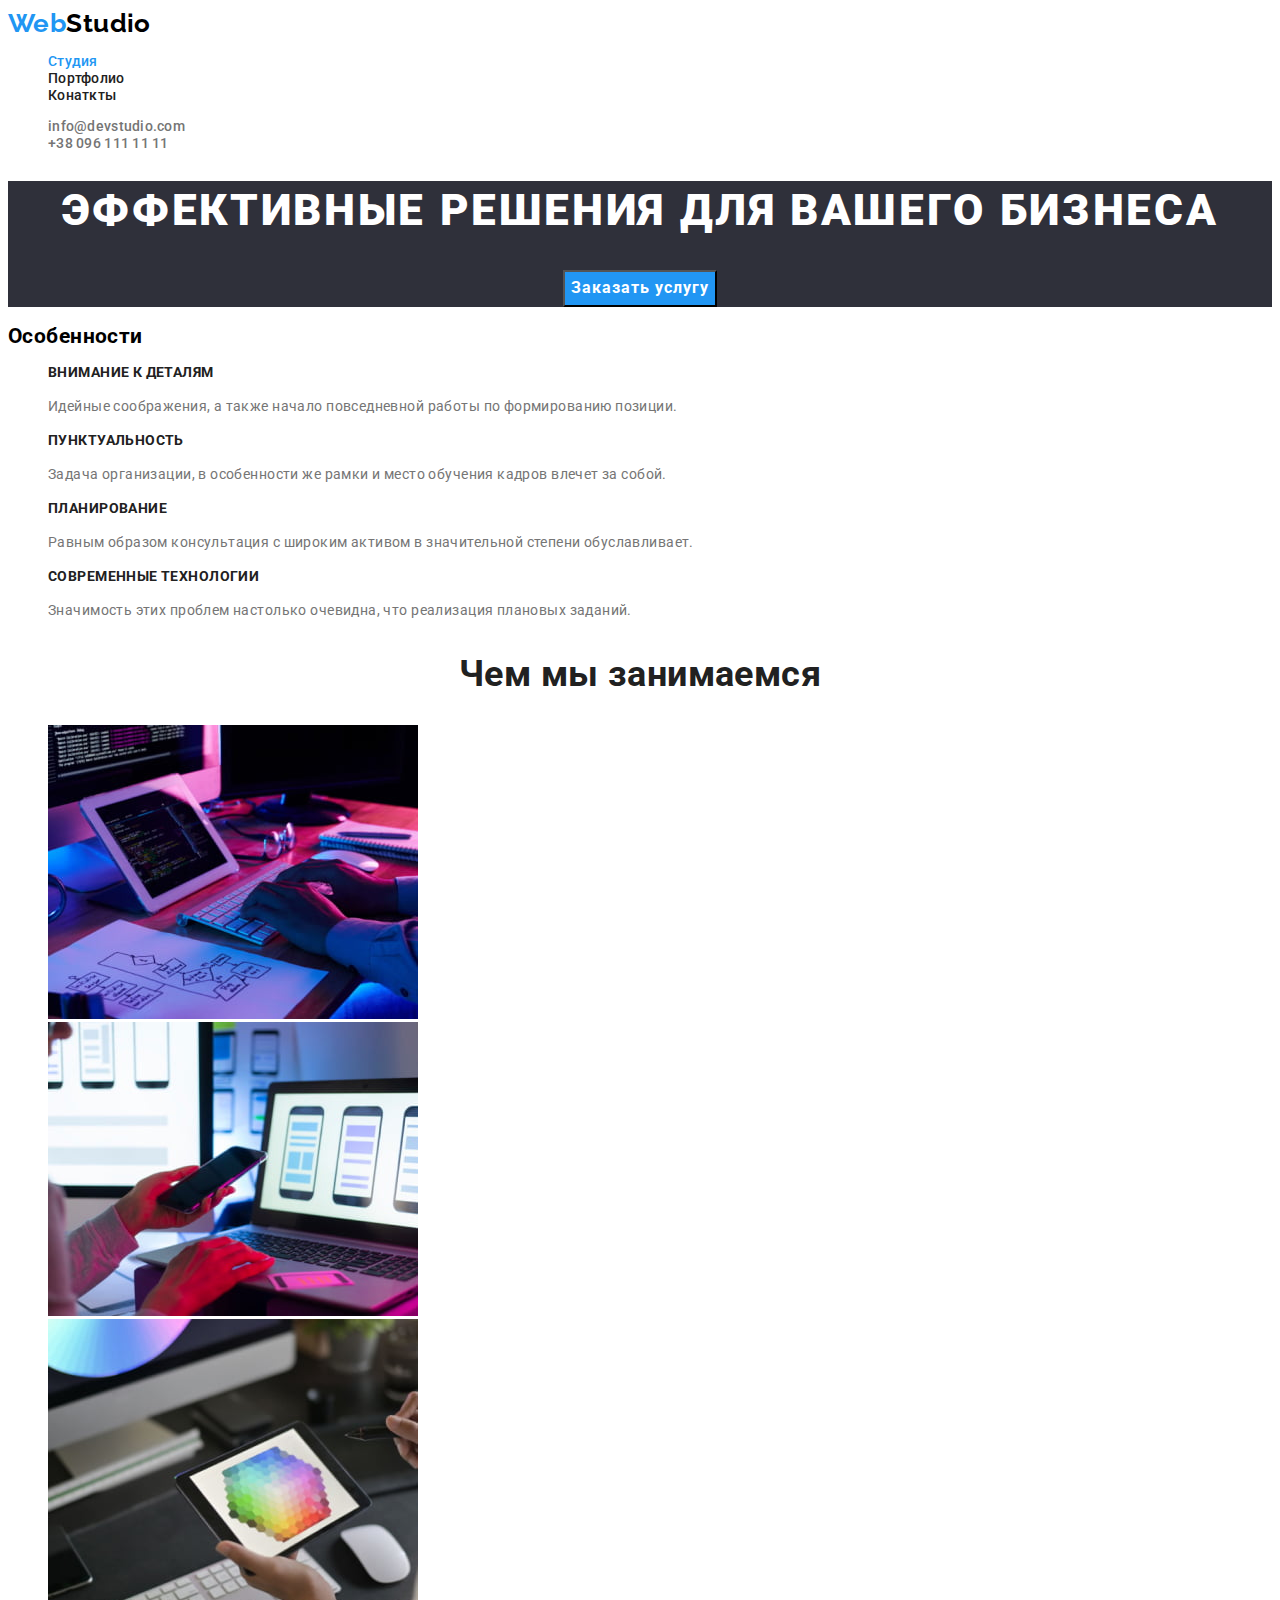
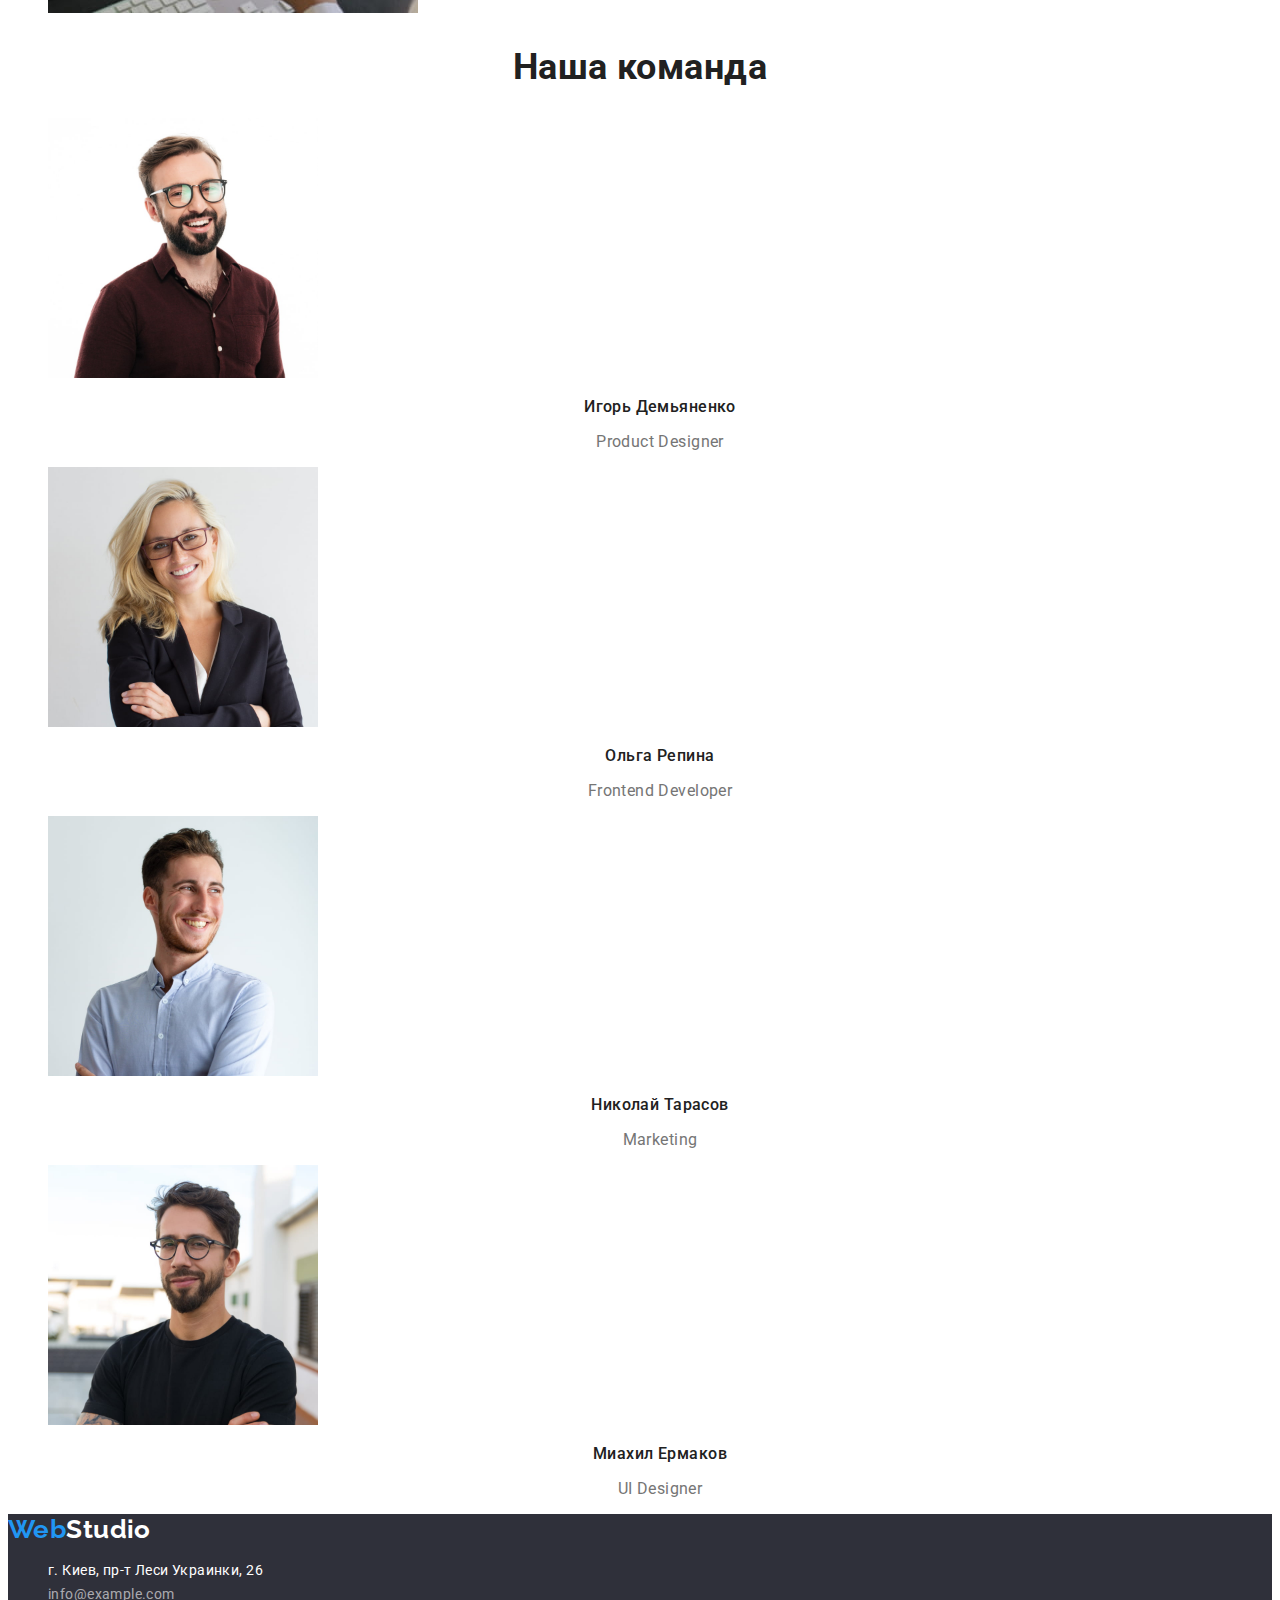
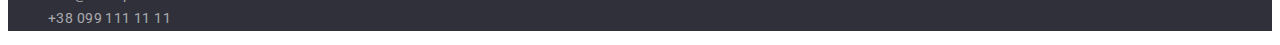
==== index.html @ 6a250820 "Initial commit" ====
<!DOCTYPE html>
<html lang="ru">
  <head>
    <meta charset="UTF-8" />
    <meta http-equiv="X-UA-Compatible" content="IE=edge" />
    <meta name="viewport" content="width=device-width, initial-scale=1.0" />
    <title>WebStudio</title>
    <link rel="preconnect" href="https://fonts.googleapis.com" />
    <link rel="preconnect" href="https://fonts.gstatic.com" crossorigin />
    <link
      href="https://fonts.googleapis.com/css2?family=Raleway:wght@700&family=Roboto:wght@400;500;700;900&display=swap"
      rel="stylesheet"
    />
    <link rel="stylesheet" href="./css/styles.css" />
  </head>
  <body>
    <!-- header section -->
    <header class="header">
      <nav class="header-nav">
        <a href="" lang="en" class="link-logo">Web<span class="logo-color">Studio</span></a>
        <ul class="list">
          <li class="item">
            <a href="" class="nav-link active"> Студия</a>
          </li>
          <li class="item">
            <a href="./portfolio.html" class="nav-link"> Портфолио</a>
          </li>
          <li class="item">
            <a href="" class="nav-link"> Конаткты</a>
          </li>
        </ul>
      </nav>
      <ul class="list">
        <li class="item">
          <a href="mailto:info@devstudio.com" class="link-mail">info@devstudio.com </a>
        </li>
        <li class="item">
          <a href="tel:+380961111111" class="link-tel">+38 096 111 11 11</a>
        </li>
      </ul>
    </header>
    <!-- main section -->
    <main class="main">
      <section class="main-section">
        <h1 class="main-title">Эффективные решения для вашего бизнеса</h1>
        <button type="button" class="btn-large">Заказать услугу</button>
      </section>
      <section>
        <!-- заголовок "особенности" необходимо будет скрыть-->
        <h2>Особенности</h2>
        <ul class="list">
          <li class="item">
            <h3 class="title">Внимание к деталям</h3>
            <p class="text">
              Идейные соображения, а также начало повседневной работы по формированию позиции.
            </p>
          </li>
          <li class="item">
            <h3 class="title">Пунктуальность</h3>
            <p class="text">
              Задача организации, в особенности же рамки и место обучения кадров влечет за собой.
            </p>
          </li>
          <li class="item">
            <h3 class="title">Планирование</h3>
            <p class="text">
              Равным образом консультация с широким активом в значительной степени обуславливает.
            </p>
          </li>
          <li class="item">
            <h3 class="title">Современные технологии</h3>
            <p class="text">
              Значимость этих проблем настолько очевидна, что реализация плановых заданий.
            </p>
          </li>
        </ul>
      </section>
      <section class="secondary-section">
        <h2 class="secondary-title">Чем мы занимаемся</h2>
        <ul class="list">
          <li class="item">
            <img
              class="aboutus"
              src="./images/img1.jpg"
              alt="пеример работы 1"
              width="370"
              height="294"
            />
          </li>
          <li class="item">
            <img
              class="aboutus"
              src="./images/img2.jpg"
              alt="пеример работы 2"
              width="370"
              height="294"
            />
          </li>
          <li class="item">
            <img
              class="aboutus"
              src="./images/img3.jpg"
              alt="пеример работы 3"
              width="370"
              height="294"
            />
          </li>
        </ul>
      </section>
      <!-- out team section -->
      <section class="team-section">
        <h2 class="team-title">Наша команда</h2>
        <ul class="list">
          <li class="item">
            <img
              class="team-img"
              src="./images/igor.jpg"
              alt="фото игоря демьяненко"
              width="270"
              height="260"
            />
            <h3 class="about-team-title">Игорь Демьяненко</h3>
            <p lang="en" class="profession">Product Designer</p>
          </li>
          <li class="item">
            <img
              class="team-img"
              src="./images/olga.jpg"
              alt="фото ольги репиной"
              width="270"
              height="260"
            />
            <h3 class="about-team-title">Ольга Репина</h3>
            <p lang="en" class="profession">Frontend Developer</p>
          </li>
          <li class="item">
            <img
              class="team-img"
              src="./images/nikolai.jpg"
              alt="фото николая тарасова"
              width="270"
              height="260"
            />
            <h3 class="about-team-title">Николай Тарасов</h3>
            <p lang="en" class="profession">Marketing</p>
          </li>
          <li class="item">
            <img
              class="team-img"
              src="./images/mihail.jpg"
              alt="фото михаила ермакова"
              width="270"
              height="260"
            />
            <h3 class="about-team-title">Миахил Ермаков</h3>
            <p lang="en" class="profession">UI Designer</p>
          </li>
        </ul>
      </section>
    </main>
    <!-- footer section -->
    <footer class="footer">
      <a href="" lang="en" class="link-logo">Web<span class="footer-logo-color">Studio</span></a>
      <address class="address">
        <ul class="list">
          <li class="item">
            <a
              href="https://goo.gl/maps/DUq1zRmR1AkiBLRbA"
              target="_blank"
              rel="noopener noreferrer"
              class="footer-address"
            >
              г. Киев, пр-т Леси Украинки, 26
            </a>
          </li>
          <li class="item">
            <a href="mailto:info@example.com" class="footer-mail">info@example.com </a>
          </li>
          <li class="item">
            <a href="tel:+380991111111" class="footer-tel">+38 099 111 11 11</a>
          </li>
        </ul>
      </address>
    </footer>
  </body>
</html>
---- css/styles.css ----
:root {
--main-font: 'Roboto', sans-serif;
--main-text-color:  #212121;
--secondary-text-color: #757575;
--acent-color: #2196F3;
--hero-and-footer-background-color: #2F303A;
}
body {
    font-family: var(--main-font);
    letter-spacing: 0.03em;
    font-size: 14px;
}
.list {
    list-style: none;
    text-decoration: none;
}
.link-logo {
    font-family: 'Raleway', sans-serif;
    font-weight: 700;
    font-size: 26px;
    line-height: 1.19;
    text-decoration: none;
    color: var(--acent-color);
}
.logo-color {
    font-family: 'Raleway', sans-serif;
    font-weight: 700;
    font-size: 26px;
    line-height: 1.19;
    color: #000000;
}
.nav-link, 
.link-mail,
.link-tel {
    color: var(--main-text-color);
    font-weight: 500;
    line-height: 1.14;
    letter-spacing: 0.02em;
    text-decoration: none;
}
.nav-link.active {
    color: var(--acent-color);
}
.link-tel,.link-mail {
    color: var(--secondary-text-color);
}
.nav-link:hover,
.nav-link:focus,
.link-mail:hover,
.link-mail:focus,
.link-tel:hover,
.link-tel:focus {
    color: var(--acent-color);
}
.nav-link:active {
    color: red;
}
.main-section {
background-color: var(--hero-and-footer-background-color); 
text-align: center;
}
.main-title {
    font-weight: 900;
    font-size: 44px;
    line-height: 1.36;
    letter-spacing: 0.06em;
    color: #ffffff;
    text-transform: uppercase;
}
.btn-large {
    font-family: inherit;
    font-weight: 700;
    font-size: 16px;
    line-height: 1.88;
    letter-spacing: 0.06em;
    color: #ffffff;
    cursor: pointer;
    background-color: var(--acent-color);
}
.title {
    font-weight: 700;
    font-size: 14px;
    line-height: 1.14;
    text-transform: uppercase;
    color: var(--main-text-color);
}
.text {
    line-height: 1.71;
    color: var(--secondary-text-color);
}
.secondary-title,
.team-title {
    font-weight: 700;
    font-size: 36px;
    line-height: 1.17;
    text-align: center;
    color: var(--main-text-color);
}
.about-team-title {
    font-weight: 500;
    font-size: 16px;
    line-height: 1.19;
    text-align: center;
    color: var(--main-text-color);
}
.profession {
    font-size: 16px;
    line-height: 1.19;
    text-align: center;
    color: var(--secondary-text-color);
}
/* Portfolio */
.title-portfolio {
    font-weight: 700;
    font-size: 18px;
    line-height: 2;
    letter-spacing: 0.06em;
    color: var(--main-text-color);
}
.text-portfolio {
    font-size: 16px;
    line-height: 1.88;
    color: var(--secondary-text-color);
}
.btn-portfolio {
    font-family: inherit;
    font-weight: 500;
    font-size: 16px;
    line-height: 1.62;
    cursor: pointer;
    background-color: #F5F4FA;
    color: #212121;
}
.btn-portfolio:hover,
.btn-portfolio:focus {
background-color: var(--acent-color);
color: #ffffff;
}
/* footer */
.footer {
background-color: var(--hero-and-footer-background-color);
}
.footer-logo-color {
    color: #ffffff;
}
.footer-mail,
.footer-tel {
    font-style: normal;
    line-height: 1.71;
    color: rgba(255, 255, 255, 0.6);
    text-decoration: none;
}
.footer-address {
    color: #ffffff;
    font-style: normal;
    line-height: 1.71;
    text-decoration: none;
}
.footer-mail:hover,
.footer-mail:focus,
.footer-tel:hover,
.footer-tel:focus {
    color: var(--acent-color);
}
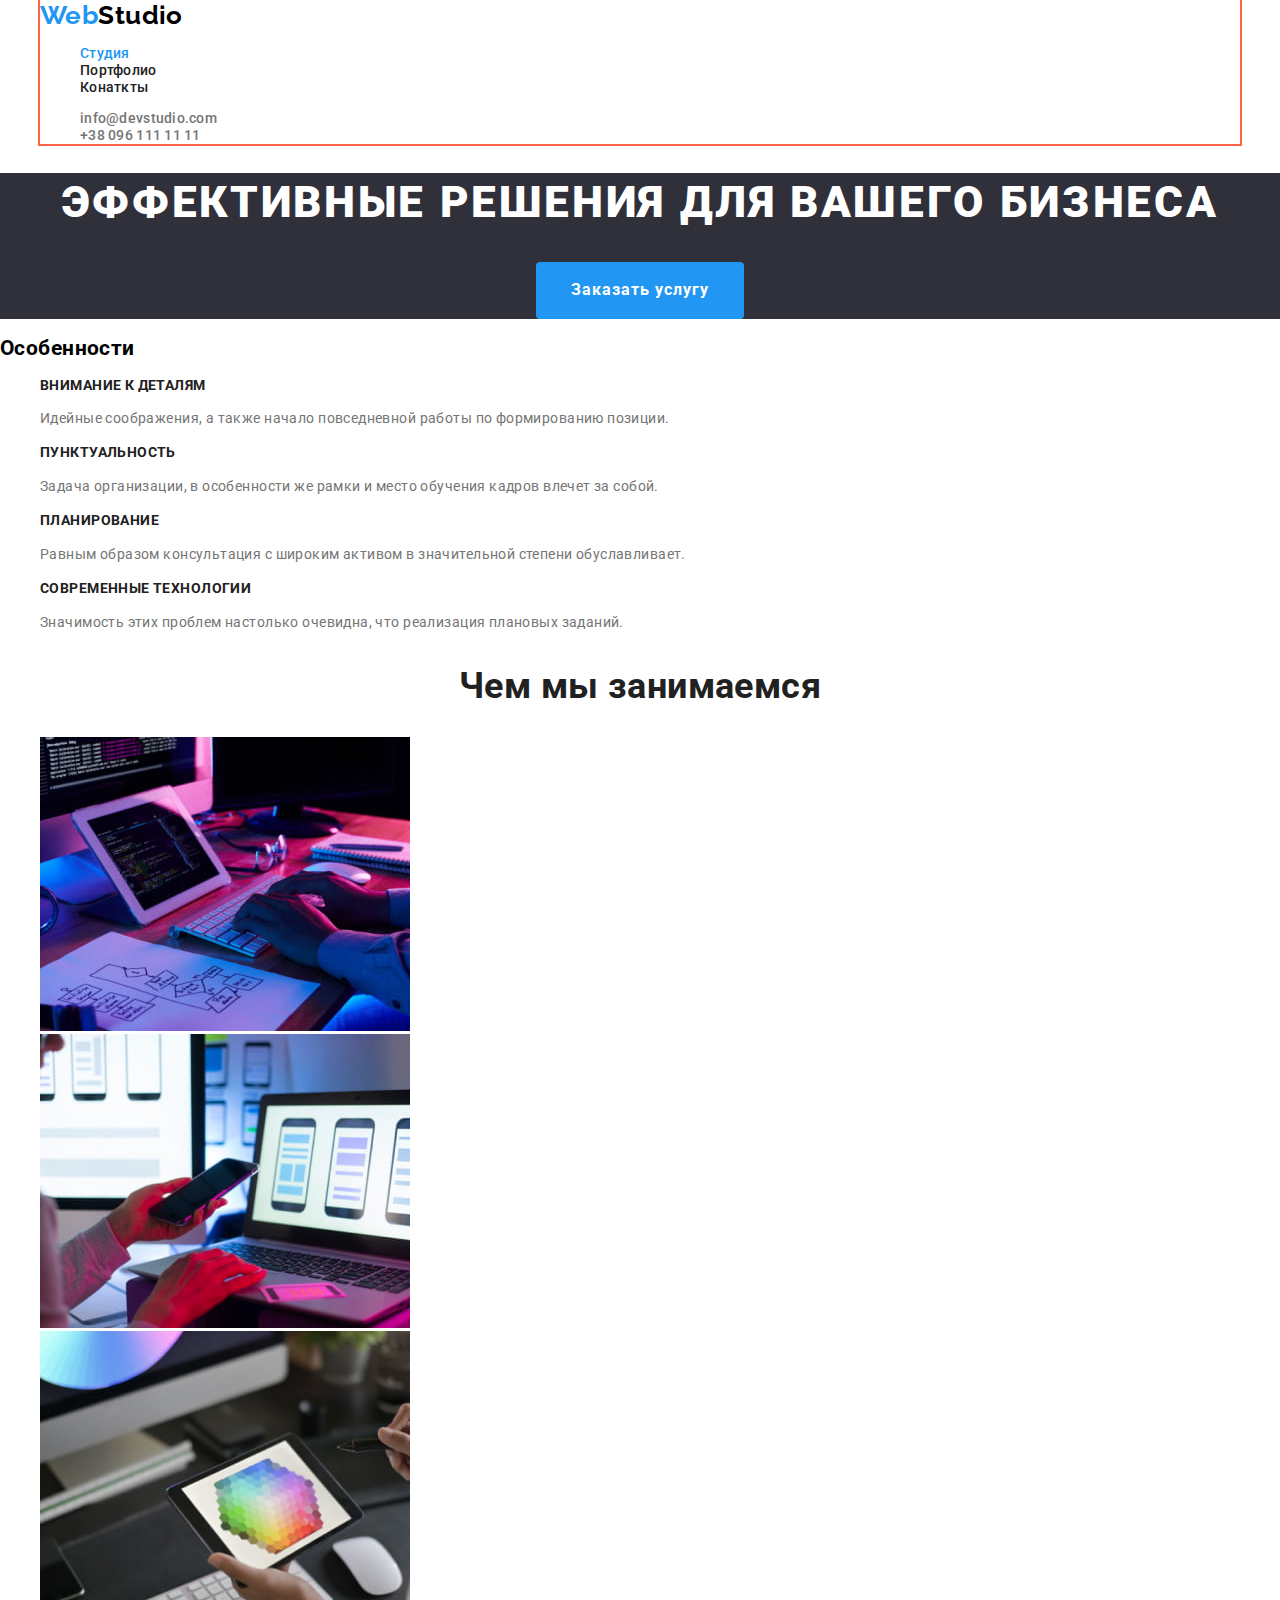
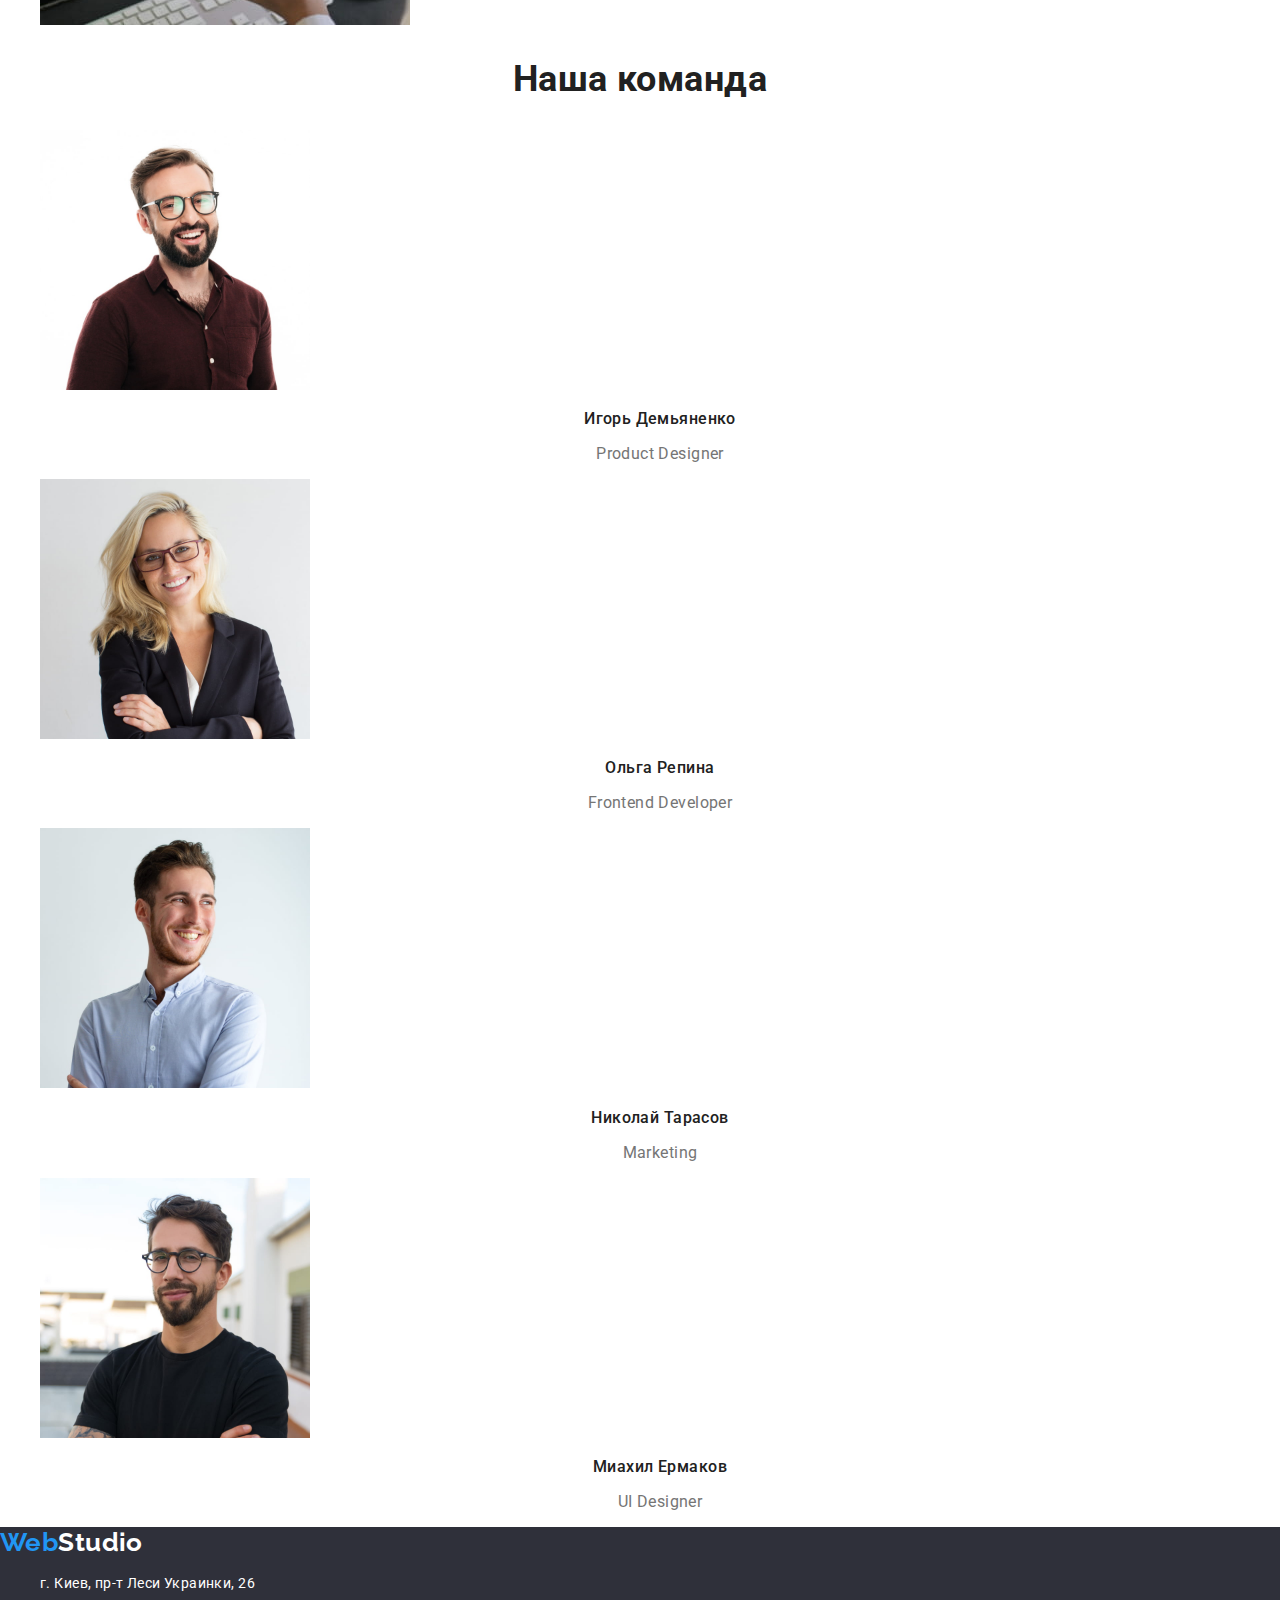
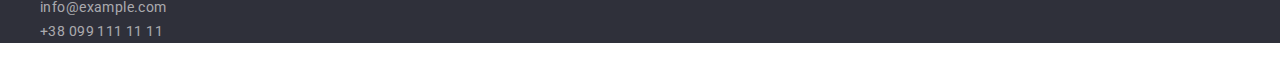
==== commit 55df715b: "додав нормалайз та зробив кнопку на іndex" ====
--- a/index.html
+++ b/index.html
@@ -11,25 +11,31 @@
       href="https://fonts.googleapis.com/css2?family=Raleway:wght@700&family=Roboto:wght@400;500;700;900&display=swap"
       rel="stylesheet"
     />
+    <!-- normalize start -->
+    <link
+      rel="stylesheet"
+      href="https://cdnjs.cloudflare.com/ajax/libs/modern-normalize/1.1.0/modern-normalize.min.css"
+    />
+    <!-- normalize end -->
     <link rel="stylesheet" href="./css/styles.css" />
   </head>
   <body>
     <!-- header section -->
-    <header class="header">
-      <nav class="header-nav">
-        <a href="" lang="en" class="link-logo">Web<span class="logo-color">Studio</span></a>
-        <ul class="list">
-          <li class="item">
-            <a href="" class="nav-link active"> Студия</a>
-          </li>
-          <li class="item">
-            <a href="./portfolio.html" class="nav-link"> Портфолио</a>
-          </li>
-          <li class="item">
-            <a href="" class="nav-link"> Конаткты</a>
-          </li>
-        </ul>
-      </nav>
+      <div class="container">
+        <nav class="heaser-nav">
+          <a href="" lang="en" class="link-logo">Web<span class="logo-color">Studio</span></a>
+          <ul class="list">
+            <li class="item">
+              <a href="./index.html" class="nav-link active"> Студия</a>
+            </li>
+            <li class="item">
+              <a href="./portfolio.html" class="nav-link"> Портфолио</a>
+            </li>
+            <li class="item">
+              <a href="" class="nav-link"> Конаткты</a>
+            </li>
+          </ul>
+        </nav>
       <ul class="list">
         <li class="item">
           <a href="mailto:info@devstudio.com" class="link-mail">info@devstudio.com </a>
@@ -38,6 +44,7 @@
           <a href="tel:+380961111111" class="link-tel">+38 096 111 11 11</a>
         </li>
       </ul>
+      </div>
     </header>
     <!-- main section -->
     <main class="main">
--- a/css/styles.css
+++ b/css/styles.css
@@ -1,3 +1,12 @@
+html {
+    box-sizing: border-box;
+}
+*,
+::before,
+::after {
+    box-sizing: inherit;
+}
+
 :root {
 --main-font: 'Roboto', sans-serif;
 --main-text-color:  #212121;
@@ -5,10 +14,17 @@
 --acent-color: #2196F3;
 --hero-and-footer-background-color: #2F303A;
 }
+
 body {
     font-family: var(--main-font);
     letter-spacing: 0.03em;
     font-size: 14px;
+}
+.container {
+    margin-left: auto;
+    margin-right: auto;
+    width: 1200px;
+    outline: 2px solid tomato
 }
 .list {
     list-style: none;
@@ -68,6 +84,13 @@
     text-transform: uppercase;
 }
 .btn-large {
+    border-radius: 4px;
+    border: solid var(--acent-color);
+    padding: 10px 32px;
+    min-width: 200px;
+    min-height: 50px;
+    text-align: center;
+
     font-family: inherit;
     font-weight: 700;
     font-size: 16px;
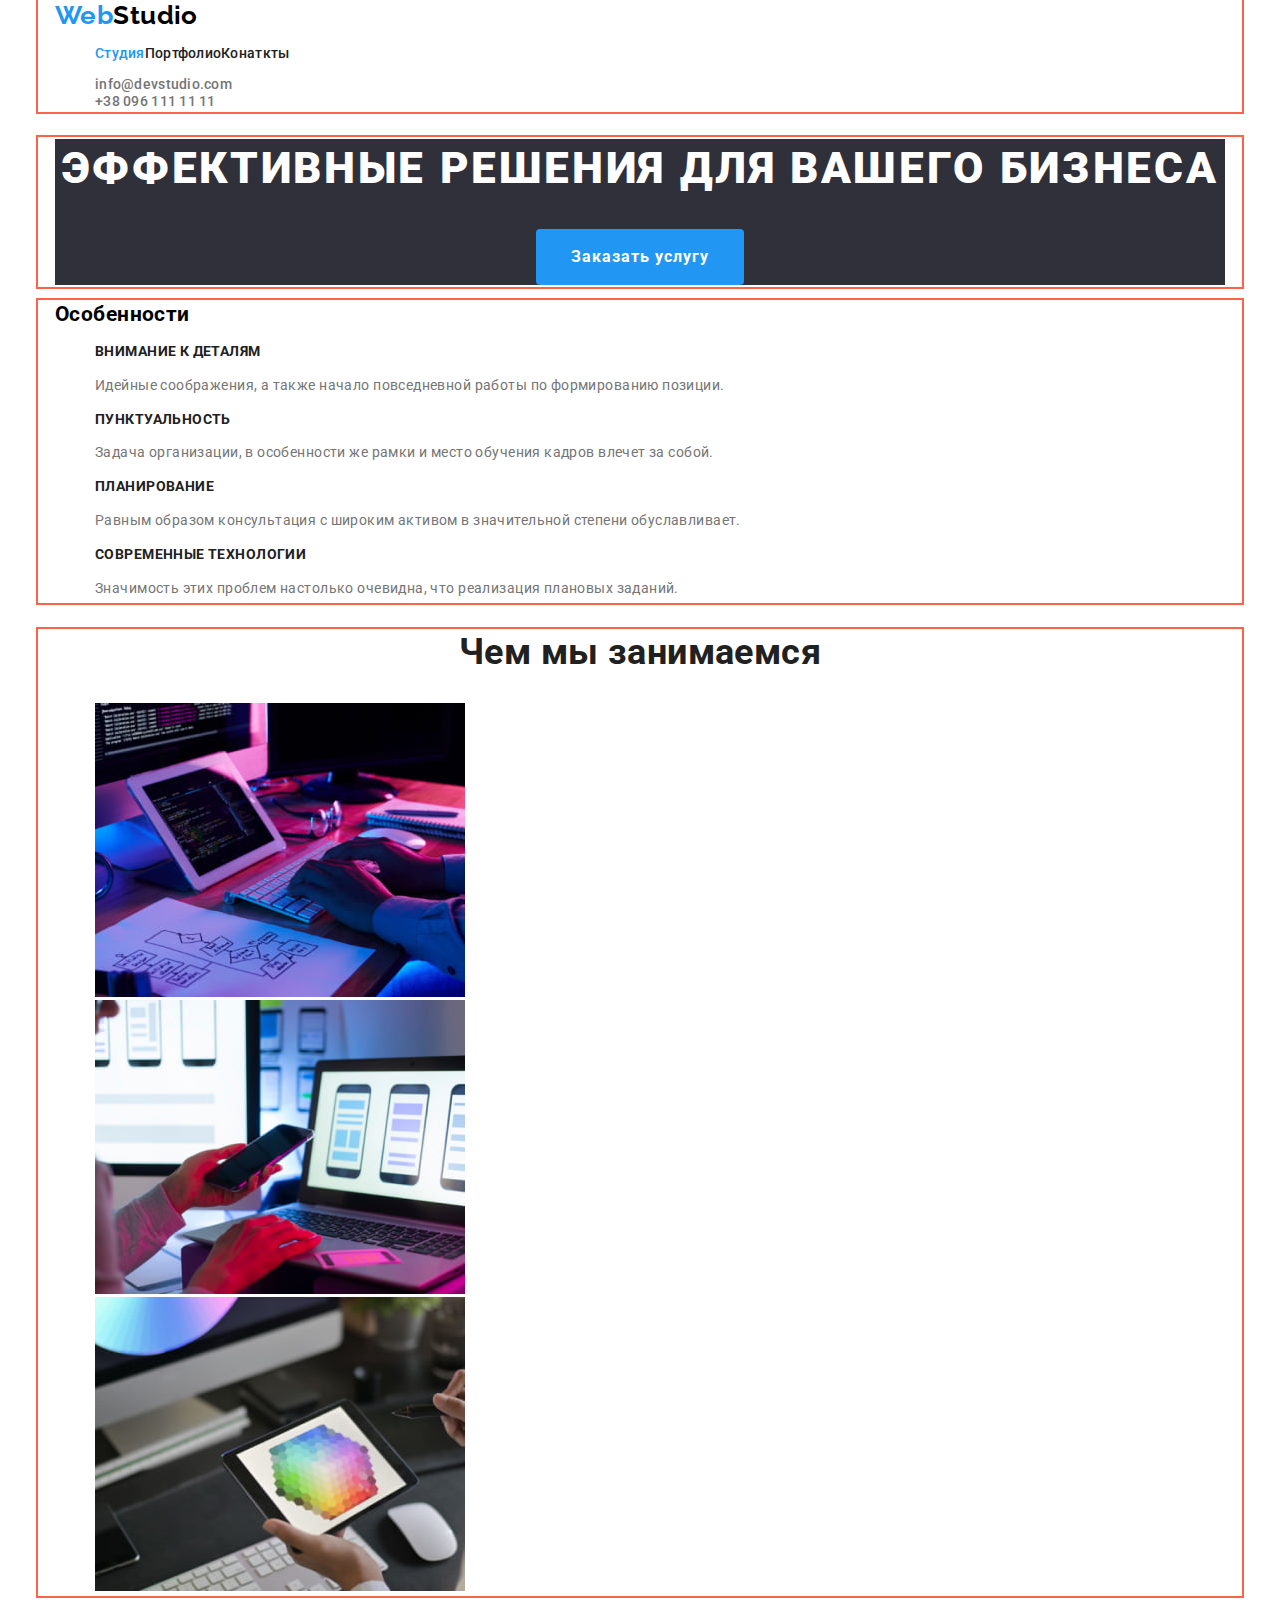
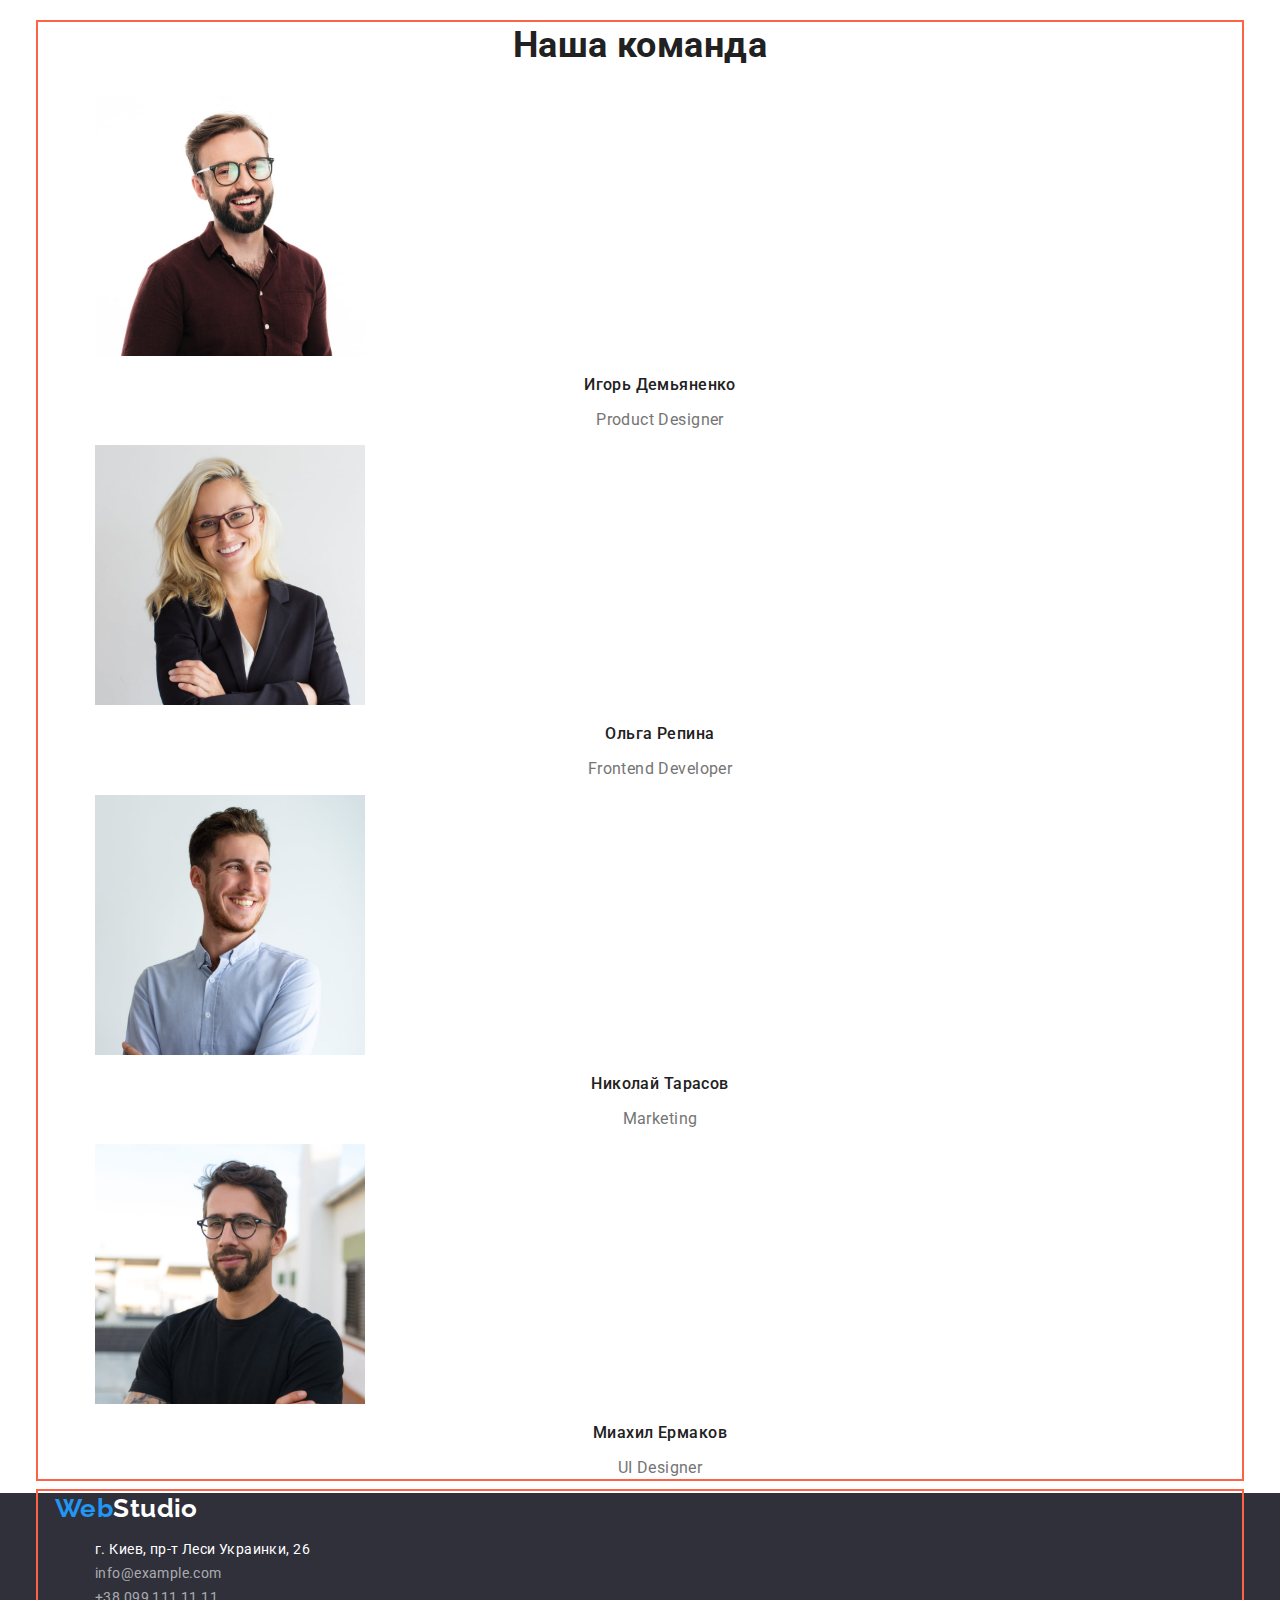
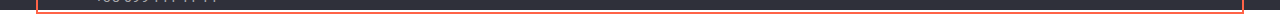
==== commit 251f832a: "додав контейнери" ====
--- a/index.html
+++ b/index.html
@@ -21,10 +21,11 @@
   </head>
   <body>
     <!-- header section -->
+    <header>
       <div class="container">
         <nav class="heaser-nav">
           <a href="" lang="en" class="link-logo">Web<span class="logo-color">Studio</span></a>
-          <ul class="list">
+          <ul class="list header-list">
             <li class="item">
               <a href="./index.html" class="nav-link active"> Студия</a>
             </li>
@@ -36,158 +37,168 @@
             </li>
           </ul>
         </nav>
-      <ul class="list">
-        <li class="item">
-          <a href="mailto:info@devstudio.com" class="link-mail">info@devstudio.com </a>
-        </li>
-        <li class="item">
-          <a href="tel:+380961111111" class="link-tel">+38 096 111 11 11</a>
-        </li>
-      </ul>
+        <ul class="list">
+          <li class="item">
+            <a href="mailto:info@devstudio.com" class="link-mail">info@devstudio.com </a>
+          </li>
+          <li class="item">
+            <a href="tel:+380961111111" class="link-tel">+38 096 111 11 11</a>
+          </li>
+        </ul>
       </div>
     </header>
     <!-- main section -->
     <main class="main">
-      <section class="main-section">
-        <h1 class="main-title">Эффективные решения для вашего бизнеса</h1>
-        <button type="button" class="btn-large">Заказать услугу</button>
-      </section>
-      <section>
-        <!-- заголовок "особенности" необходимо будет скрыть-->
-        <h2>Особенности</h2>
-        <ul class="list">
-          <li class="item">
-            <h3 class="title">Внимание к деталям</h3>
-            <p class="text">
-              Идейные соображения, а также начало повседневной работы по формированию позиции.
-            </p>
-          </li>
-          <li class="item">
-            <h3 class="title">Пунктуальность</h3>
-            <p class="text">
-              Задача организации, в особенности же рамки и место обучения кадров влечет за собой.
-            </p>
-          </li>
-          <li class="item">
-            <h3 class="title">Планирование</h3>
-            <p class="text">
-              Равным образом консультация с широким активом в значительной степени обуславливает.
-            </p>
-          </li>
-          <li class="item">
-            <h3 class="title">Современные технологии</h3>
-            <p class="text">
-              Значимость этих проблем настолько очевидна, что реализация плановых заданий.
-            </p>
-          </li>
-        </ul>
-      </section>
-      <section class="secondary-section">
-        <h2 class="secondary-title">Чем мы занимаемся</h2>
-        <ul class="list">
-          <li class="item">
-            <img
-              class="aboutus"
-              src="./images/img1.jpg"
-              alt="пеример работы 1"
-              width="370"
-              height="294"
-            />
-          </li>
-          <li class="item">
-            <img
-              class="aboutus"
-              src="./images/img2.jpg"
-              alt="пеример работы 2"
-              width="370"
-              height="294"
-            />
-          </li>
-          <li class="item">
-            <img
-              class="aboutus"
-              src="./images/img3.jpg"
-              alt="пеример работы 3"
-              width="370"
-              height="294"
-            />
-          </li>
-        </ul>
-      </section>
+      <div class="container">
+        <section class="main-section">
+          <h1 class="main-title">Эффективные решения для вашего бизнеса</h1>
+          <button type="button" class="btn-large">Заказать услугу</button>
+        </section>
+      </div>
+      <div class="container">
+        <section>
+          <!-- заголовок "особенности" необходимо будет скрыть-->
+          <h2>Особенности</h2>
+          <ul class="list">
+            <li class="item">
+              <h3 class="title">Внимание к деталям</h3>
+              <p class="text">
+                Идейные соображения, а также начало повседневной работы по формированию позиции.
+              </p>
+            </li>
+            <li class="item">
+              <h3 class="title">Пунктуальность</h3>
+              <p class="text">
+                Задача организации, в особенности же рамки и место обучения кадров влечет за собой.
+              </p>
+            </li>
+            <li class="item">
+              <h3 class="title">Планирование</h3>
+              <p class="text">
+                Равным образом консультация с широким активом в значительной степени обуславливает.
+              </p>
+            </li>
+            <li class="item">
+              <h3 class="title">Современные технологии</h3>
+              <p class="text">
+                Значимость этих проблем настолько очевидна, что реализация плановых заданий.
+              </p>
+            </li>
+          </ul>
+        </section>
+      </div>
+      <div class="container">
+        <section class="secondary-section">
+          <h2 class="secondary-title">Чем мы занимаемся</h2>
+          <ul class="list">
+            <li class="item">
+              <img
+                class="aboutus"
+                src="./images/img1.jpg"
+                alt="пеример работы 1"
+                width="370"
+                height="294"
+              />
+            </li>
+            <li class="item">
+              <img
+                class="aboutus"
+                src="./images/img2.jpg"
+                alt="пеример работы 2"
+                width="370"
+                height="294"
+              />
+            </li>
+            <li class="item">
+              <img
+                class="aboutus"
+                src="./images/img3.jpg"
+                alt="пеример работы 3"
+                width="370"
+                height="294"
+              />
+            </li>
+          </ul>
+        </section>
+      </div>
       <!-- out team section -->
-      <section class="team-section">
-        <h2 class="team-title">Наша команда</h2>
-        <ul class="list">
-          <li class="item">
-            <img
-              class="team-img"
-              src="./images/igor.jpg"
-              alt="фото игоря демьяненко"
-              width="270"
-              height="260"
-            />
-            <h3 class="about-team-title">Игорь Демьяненко</h3>
-            <p lang="en" class="profession">Product Designer</p>
-          </li>
-          <li class="item">
-            <img
-              class="team-img"
-              src="./images/olga.jpg"
-              alt="фото ольги репиной"
-              width="270"
-              height="260"
-            />
-            <h3 class="about-team-title">Ольга Репина</h3>
-            <p lang="en" class="profession">Frontend Developer</p>
-          </li>
-          <li class="item">
-            <img
-              class="team-img"
-              src="./images/nikolai.jpg"
-              alt="фото николая тарасова"
-              width="270"
-              height="260"
-            />
-            <h3 class="about-team-title">Николай Тарасов</h3>
-            <p lang="en" class="profession">Marketing</p>
-          </li>
-          <li class="item">
-            <img
-              class="team-img"
-              src="./images/mihail.jpg"
-              alt="фото михаила ермакова"
-              width="270"
-              height="260"
-            />
-            <h3 class="about-team-title">Миахил Ермаков</h3>
-            <p lang="en" class="profession">UI Designer</p>
-          </li>
-        </ul>
-      </section>
+      <div class="container">
+        <section class="team-section">
+          <h2 class="team-title">Наша команда</h2>
+          <ul class="list">
+            <li class="item">
+              <img
+                class="team-img"
+                src="./images/igor.jpg"
+                alt="фото игоря демьяненко"
+                width="270"
+                height="260"
+              />
+              <h3 class="about-team-title">Игорь Демьяненко</h3>
+              <p lang="en" class="profession">Product Designer</p>
+            </li>
+            <li class="item">
+              <img
+                class="team-img"
+                src="./images/olga.jpg"
+                alt="фото ольги репиной"
+                width="270"
+                height="260"
+              />
+              <h3 class="about-team-title">Ольга Репина</h3>
+              <p lang="en" class="profession">Frontend Developer</p>
+            </li>
+            <li class="item">
+              <img
+                class="team-img"
+                src="./images/nikolai.jpg"
+                alt="фото николая тарасова"
+                width="270"
+                height="260"
+              />
+              <h3 class="about-team-title">Николай Тарасов</h3>
+              <p lang="en" class="profession">Marketing</p>
+            </li>
+            <li class="item">
+              <img
+                class="team-img"
+                src="./images/mihail.jpg"
+                alt="фото михаила ермакова"
+                width="270"
+                height="260"
+              />
+              <h3 class="about-team-title">Миахил Ермаков</h3>
+              <p lang="en" class="profession">UI Designer</p>
+            </li>
+          </ul>
+        </section>
+      </div>
     </main>
     <!-- footer section -->
     <footer class="footer">
-      <a href="" lang="en" class="link-logo">Web<span class="footer-logo-color">Studio</span></a>
-      <address class="address">
-        <ul class="list">
-          <li class="item">
-            <a
-              href="https://goo.gl/maps/DUq1zRmR1AkiBLRbA"
-              target="_blank"
-              rel="noopener noreferrer"
-              class="footer-address"
-            >
-              г. Киев, пр-т Леси Украинки, 26
-            </a>
-          </li>
-          <li class="item">
-            <a href="mailto:info@example.com" class="footer-mail">info@example.com </a>
-          </li>
-          <li class="item">
-            <a href="tel:+380991111111" class="footer-tel">+38 099 111 11 11</a>
-          </li>
-        </ul>
-      </address>
+      <div class="container">
+        <a href="" lang="en" class="link-logo">Web<span class="footer-logo-color">Studio</span></a>
+        <address class="address">
+          <ul class="list">
+            <li class="item">
+              <a
+                href="https://goo.gl/maps/DUq1zRmR1AkiBLRbA"
+                target="_blank"
+                rel="noopener noreferrer"
+                class="footer-address"
+              >
+                г. Киев, пр-т Леси Украинки, 26
+              </a>
+            </li>
+            <li class="item">
+              <a href="mailto:info@example.com" class="footer-mail">info@example.com </a>
+            </li>
+            <li class="item">
+              <a href="tel:+380991111111" class="footer-tel">+38 099 111 11 11</a>
+            </li>
+          </ul>
+        </address>
+      </div>
     </footer>
   </body>
 </html>
--- a/css/styles.css
+++ b/css/styles.css
@@ -23,8 +23,20 @@
 .container {
     margin-left: auto;
     margin-right: auto;
+    padding-left: 15px;
+    padding-right: 15px;
     width: 1200px;
-    outline: 2px solid tomato
+    outline: 2px solid tomato;
+    outline-offset: 2px;
+}
+.header-list {
+    display: flex;
+}
+.h1, 
+.h2,
+.h3,
+.p {
+    margin: 0;
 }
 .list {
     list-style: none;
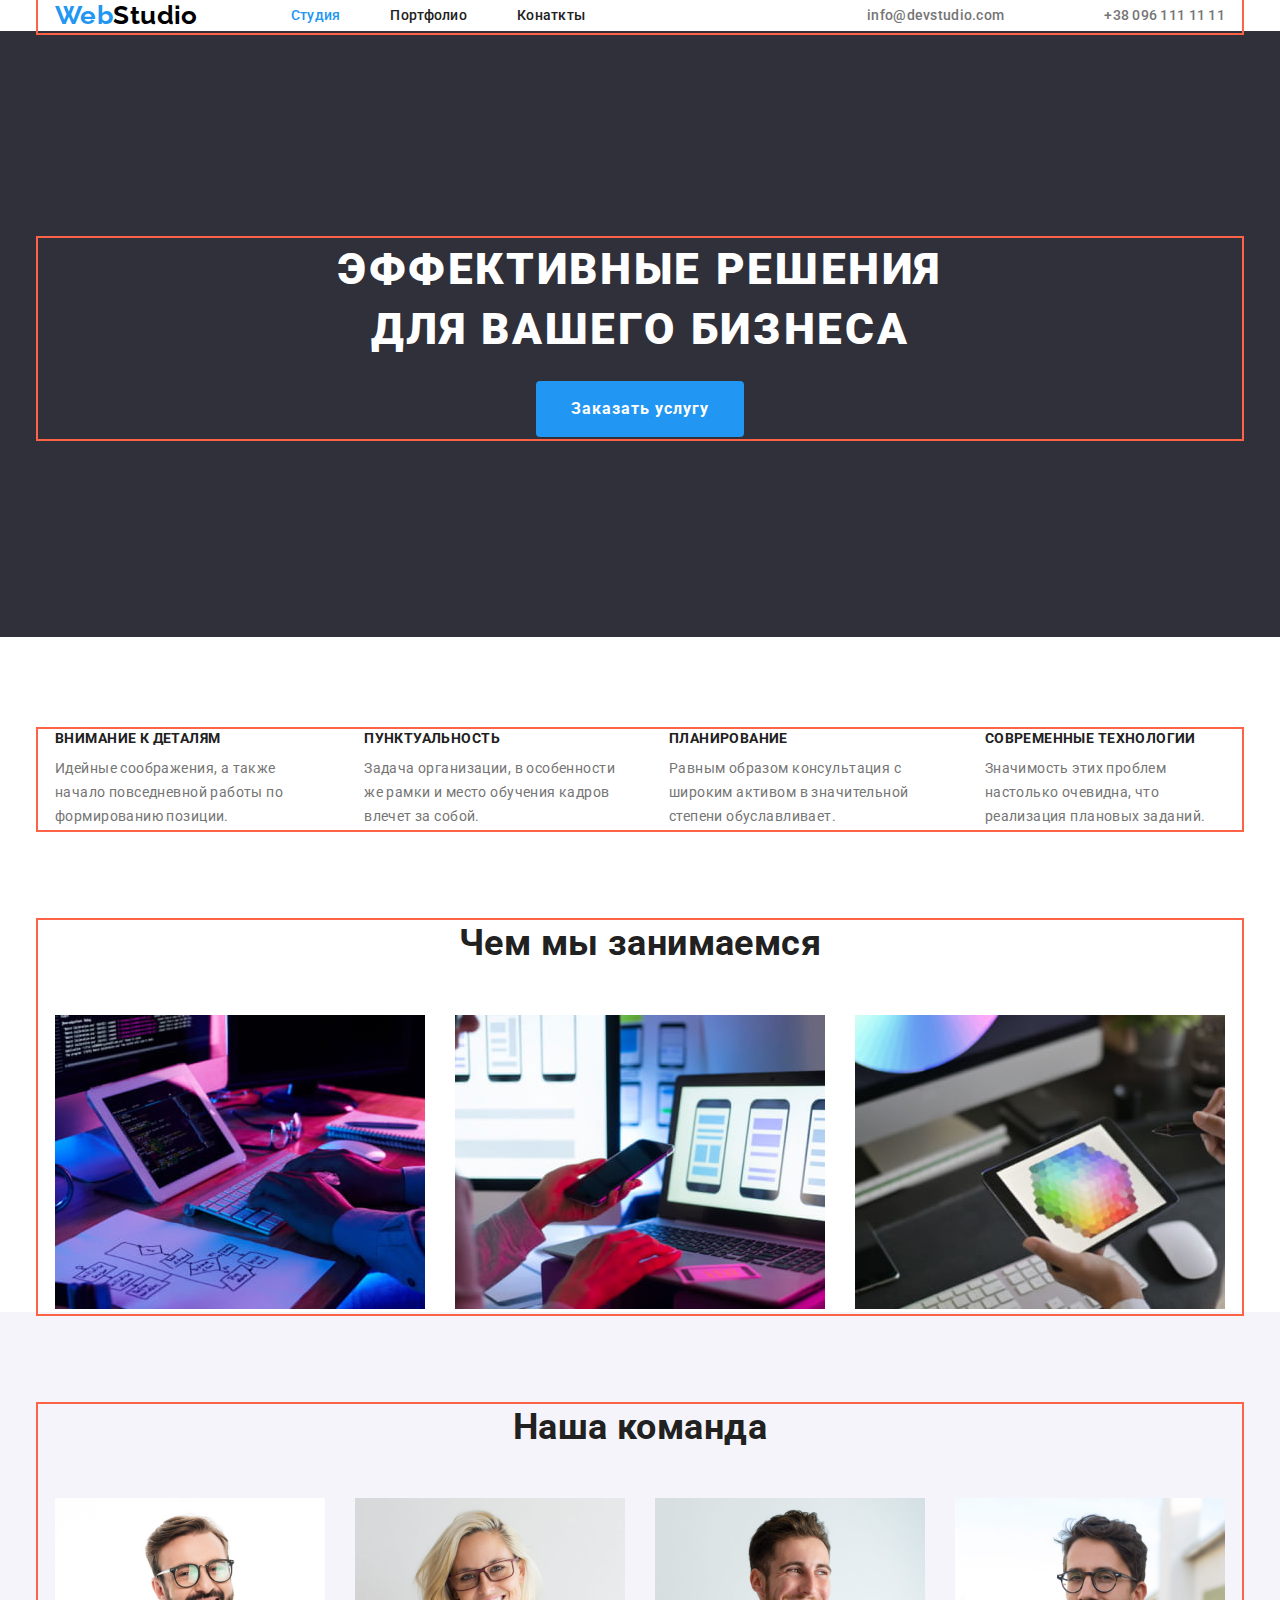
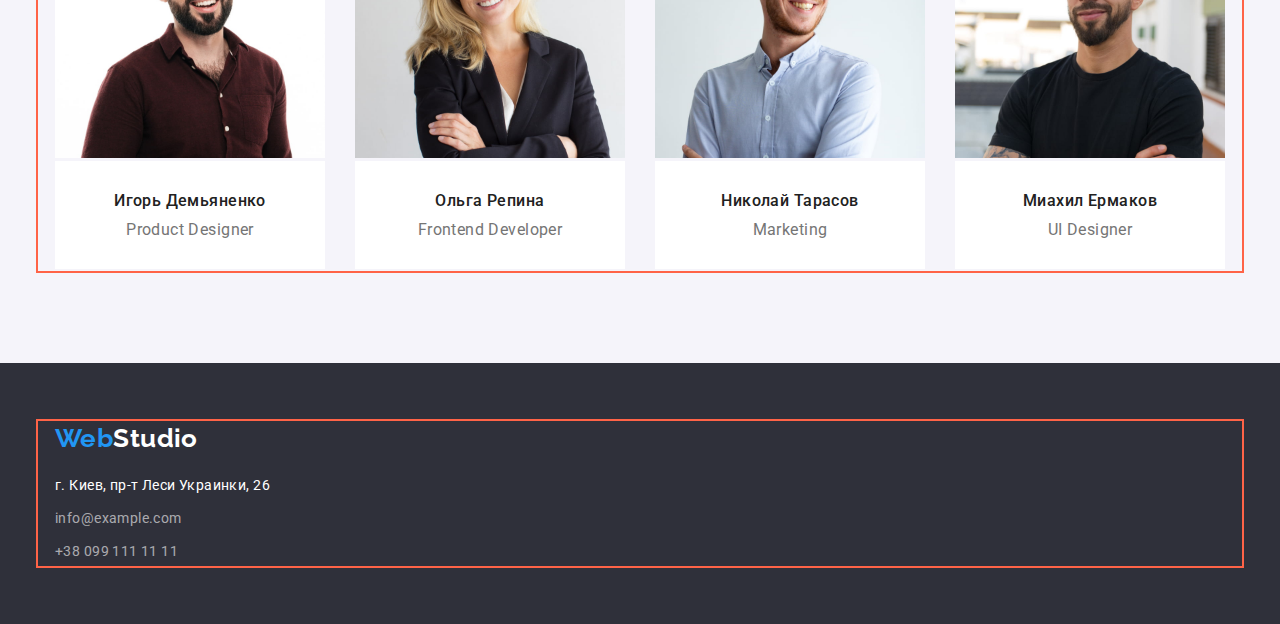
==== commit e6ee738e: "никадав стилі з флексбоксом" ====
--- a/index.html
+++ b/index.html
@@ -21,27 +21,27 @@
   </head>
   <body>
     <!-- header section -->
-    <header>
-      <div class="container">
-        <nav class="heaser-nav">
-          <a href="" lang="en" class="link-logo">Web<span class="logo-color">Studio</span></a>
+    <header class="header">
+      <div class="container header-container">
+        <a href="" lang="en" class="link-logo">Web<span class="logo-color">Studio</span></a>
+        <nav class="header-nav">
           <ul class="list header-list">
-            <li class="item">
+            <li class="item header-item">
               <a href="./index.html" class="nav-link active"> Студия</a>
             </li>
-            <li class="item">
+            <li class="item header-item">
               <a href="./portfolio.html" class="nav-link"> Портфолио</a>
             </li>
-            <li class="item">
+            <li class="item header-item">
               <a href="" class="nav-link"> Конаткты</a>
             </li>
           </ul>
         </nav>
-        <ul class="list">
-          <li class="item">
+        <ul class="list header-list">
+          <li class="item header-mail">
             <a href="mailto:info@devstudio.com" class="link-mail">info@devstudio.com </a>
           </li>
-          <li class="item">
+          <li class="item header-tel">
             <a href="tel:+380961111111" class="link-tel">+38 096 111 11 11</a>
           </li>
         </ul>
@@ -49,48 +49,46 @@
     </header>
     <!-- main section -->
     <main class="main">
-      <div class="container">
-        <section class="main-section">
+      <section class="main-section">
+        <div class="container">
           <h1 class="main-title">Эффективные решения для вашего бизнеса</h1>
           <button type="button" class="btn-large">Заказать услугу</button>
-        </section>
-      </div>
-      <div class="container">
-        <section>
-          <!-- заголовок "особенности" необходимо будет скрыть-->
-          <h2>Особенности</h2>
-          <ul class="list">
+        </div>
+      </section>
+      <section class="advantage-section">
+        <div class="container">
+          <ul class="list main-list">
             <li class="item">
               <h3 class="title">Внимание к деталям</h3>
-              <p class="text">
+              <p class="text-title">
                 Идейные соображения, а также начало повседневной работы по формированию позиции.
               </p>
             </li>
             <li class="item">
               <h3 class="title">Пунктуальность</h3>
-              <p class="text">
+              <p class="text-title">
                 Задача организации, в особенности же рамки и место обучения кадров влечет за собой.
               </p>
             </li>
             <li class="item">
               <h3 class="title">Планирование</h3>
-              <p class="text">
+              <p class="text-title">
                 Равным образом консультация с широким активом в значительной степени обуславливает.
               </p>
             </li>
             <li class="item">
               <h3 class="title">Современные технологии</h3>
-              <p class="text">
+              <p class="text-title">
                 Значимость этих проблем настолько очевидна, что реализация плановых заданий.
               </p>
             </li>
           </ul>
-        </section>
-      </div>
-      <div class="container">
-        <section class="secondary-section">
+        </div>
+      </section>
+      <section class="secondary-section">
+        <div class="container">
           <h2 class="secondary-title">Чем мы занимаемся</h2>
-          <ul class="list">
+          <ul class="list secondary-list">
             <li class="item">
               <img
                 class="aboutus"
@@ -119,14 +117,14 @@
               />
             </li>
           </ul>
-        </section>
-      </div>
+        </div>
+      </section>
       <!-- out team section -->
-      <div class="container">
-        <section class="team-section">
+      <section class="team-section">
+        <div class="container">
           <h2 class="team-title">Наша команда</h2>
-          <ul class="list">
-            <li class="item">
+          <ul class="list team-list">
+            <li class="item team-item">
               <img
                 class="team-img"
                 src="./images/igor.jpg"
@@ -134,10 +132,12 @@
                 width="270"
                 height="260"
               />
-              <h3 class="about-team-title">Игорь Демьяненко</h3>
-              <p lang="en" class="profession">Product Designer</p>
-            </li>
-            <li class="item">
+              <div class="team-box">
+                <h3 class="about-team-title">Игорь Демьяненко</h3>
+                <p lang="en" class="profession">Product Designer</p>
+              </div>
+            </li>
+            <li class="item team-item">
               <img
                 class="team-img"
                 src="./images/olga.jpg"
@@ -145,10 +145,12 @@
                 width="270"
                 height="260"
               />
-              <h3 class="about-team-title">Ольга Репина</h3>
-              <p lang="en" class="profession">Frontend Developer</p>
-            </li>
-            <li class="item">
+              <div class="team-box">
+                <h3 class="about-team-title">Ольга Репина</h3>
+                <p lang="en" class="profession">Frontend Developer</p>
+              </div>
+            </li>
+            <li class="item team-item">
               <img
                 class="team-img"
                 src="./images/nikolai.jpg"
@@ -156,10 +158,12 @@
                 width="270"
                 height="260"
               />
-              <h3 class="about-team-title">Николай Тарасов</h3>
-              <p lang="en" class="profession">Marketing</p>
-            </li>
-            <li class="item">
+              <div class="team-box">
+                <h3 class="about-team-title">Николай Тарасов</h3>
+                <p lang="en" class="profession">Marketing</p>
+              </div>
+            </li>
+            <li class="item team-item">
               <img
                 class="team-img"
                 src="./images/mihail.jpg"
@@ -167,19 +171,23 @@
                 width="270"
                 height="260"
               />
-              <h3 class="about-team-title">Миахил Ермаков</h3>
-              <p lang="en" class="profession">UI Designer</p>
-            </li>
-          </ul>
-        </section>
-      </div>
+              <div class="team-box">
+                <h3 class="about-team-title">Миахил Ермаков</h3>
+                <p lang="en" class="profession">UI Designer</p>
+              </div>
+            </li>
+          </ul>
+        </div>
+      </section>
     </main>
     <!-- footer section -->
     <footer class="footer">
       <div class="container">
-        <a href="" lang="en" class="link-logo">Web<span class="footer-logo-color">Studio</span></a>
+        <a href="" lang="en" class="link-logo footer-logo"
+          >Web<span class="footer-logo-color">Studio</span></a
+        >
         <address class="address">
-          <ul class="list">
+          <ul class="list footer-list">
             <li class="item">
               <a
                 href="https://goo.gl/maps/DUq1zRmR1AkiBLRbA"
@@ -190,10 +198,10 @@
                 г. Киев, пр-т Леси Украинки, 26
               </a>
             </li>
-            <li class="item">
+            <li class="item footer-item">
               <a href="mailto:info@example.com" class="footer-mail">info@example.com </a>
             </li>
-            <li class="item">
+            <li class="item footer-item">
               <a href="tel:+380991111111" class="footer-tel">+38 099 111 11 11</a>
             </li>
           </ul>
--- a/css/styles.css
+++ b/css/styles.css
@@ -7,6 +7,7 @@
     box-sizing: inherit;
 }
 
+/* Загальні стилі */
 :root {
 --main-font: 'Roboto', sans-serif;
 --main-text-color:  #212121;
@@ -21,27 +22,53 @@
     font-size: 14px;
 }
 .container {
+    width: 1200px;
     margin-left: auto;
     margin-right: auto;
     padding-left: 15px;
     padding-right: 15px;
-    width: 1200px;
     outline: 2px solid tomato;
     outline-offset: 2px;
 }
-.header-list {
-    display: flex;
-}
-.h1, 
-.h2,
-.h3,
-.p {
+h1,
+h2,
+h3,
+h4,
+h5,
+h6,
+p {
     margin: 0;
 }
+
 .list {
     list-style: none;
     text-decoration: none;
-}
+    margin: 0;
+    padding: 0;
+}
+/*Секція Хедера*/
+
+.header-container {
+    display: flex;
+    align-items: center;
+}
+
+.header-list {
+    display: flex;
+    gap: 50px;
+}
+.header-nav {
+    margin-right: auto;
+}
+
+.header-mail {
+    margin-right: 50px;
+}
+
+.link-logo {
+    margin-right: 93px;
+}
+
 .link-logo {
     font-family: 'Raleway', sans-serif;
     font-weight: 700;
@@ -65,6 +92,10 @@
     line-height: 1.14;
     letter-spacing: 0.02em;
     text-decoration: none;
+}
+.nav-link {
+    padding-top: 32px;
+    padding-bottom: 32px;
 }
 .nav-link.active {
     color: var(--acent-color);
@@ -83,9 +114,13 @@
 .nav-link:active {
     color: red;
 }
+
+/* Головна секція */
 .main-section {
 background-color: var(--hero-and-footer-background-color); 
 text-align: center;
+padding-top: 209px;
+padding-bottom: 200px;
 }
 .main-title {
     font-weight: 900;
@@ -94,6 +129,10 @@
     letter-spacing: 0.06em;
     color: #ffffff;
     text-transform: uppercase;
+    width: 696px;
+    margin-left: auto;
+    margin-bottom: 21px;
+    margin-right: auto;
 }
 .btn-large {
     border-radius: 4px;
@@ -112,16 +151,45 @@
     cursor: pointer;
     background-color: var(--acent-color);
 }
+/* Секція переваг */
+
+.advantage-section {
+    padding: 94px 0;
+}
+.main-list {
+    display: flex;
+    gap: 50px;
+    flex-basis: 270px;
+}
 .title {
     font-weight: 700;
     font-size: 14px;
     line-height: 1.14;
     text-transform: uppercase;
     color: var(--main-text-color);
-}
-.text {
+
+    margin-bottom: 10px;
+}
+.text-title {
     line-height: 1.71;
     color: var(--secondary-text-color);
+}
+/* Секція команди */
+.team-section {
+    padding-top: 94px;
+    padding-bottom: 94px;
+
+    background-color: #F5F4FA
+}
+.team-list {
+    display: flex;
+    gap: 30px;
+}
+
+.secondary-list {
+    display: flex;
+    gap: 30px;
+    padding-left: 0;
 }
 .secondary-title,
 .team-title {
@@ -130,6 +198,15 @@
     line-height: 1.17;
     text-align: center;
     color: var(--main-text-color);
+    margin-bottom: 50px;
+}
+.secondary-title {
+    margin-bottom: 50px;
+}
+.team-box {
+    padding-top: 30px;
+    padding-bottom: 30px;
+    background-color: #ffffff;
 }
 .about-team-title {
     font-weight: 500;
@@ -137,6 +214,7 @@
     line-height: 1.19;
     text-align: center;
     color: var(--main-text-color);
+    margin-bottom: 10px;
 }
 .profession {
     font-size: 16px;
@@ -173,7 +251,13 @@
 }
 /* footer */
 .footer {
+padding-top: 60px;
+padding-bottom: 60px;
 background-color: var(--hero-and-footer-background-color);
+}
+.footer-logo {
+    display: inline-block;
+    margin-bottom: 20px;
 }
 .footer-logo-color {
     color: #ffffff;
@@ -186,10 +270,17 @@
     text-decoration: none;
 }
 .footer-address {
+    display: inline-block;
+    margin-bottom: 9px;
+
     color: #ffffff;
     font-style: normal;
     line-height: 1.71;
     text-decoration: none;
+}
+.footer-mail {
+    display: inline-block;
+    margin-bottom: 9px;
 }
 .footer-mail:hover,
 .footer-mail:focus,
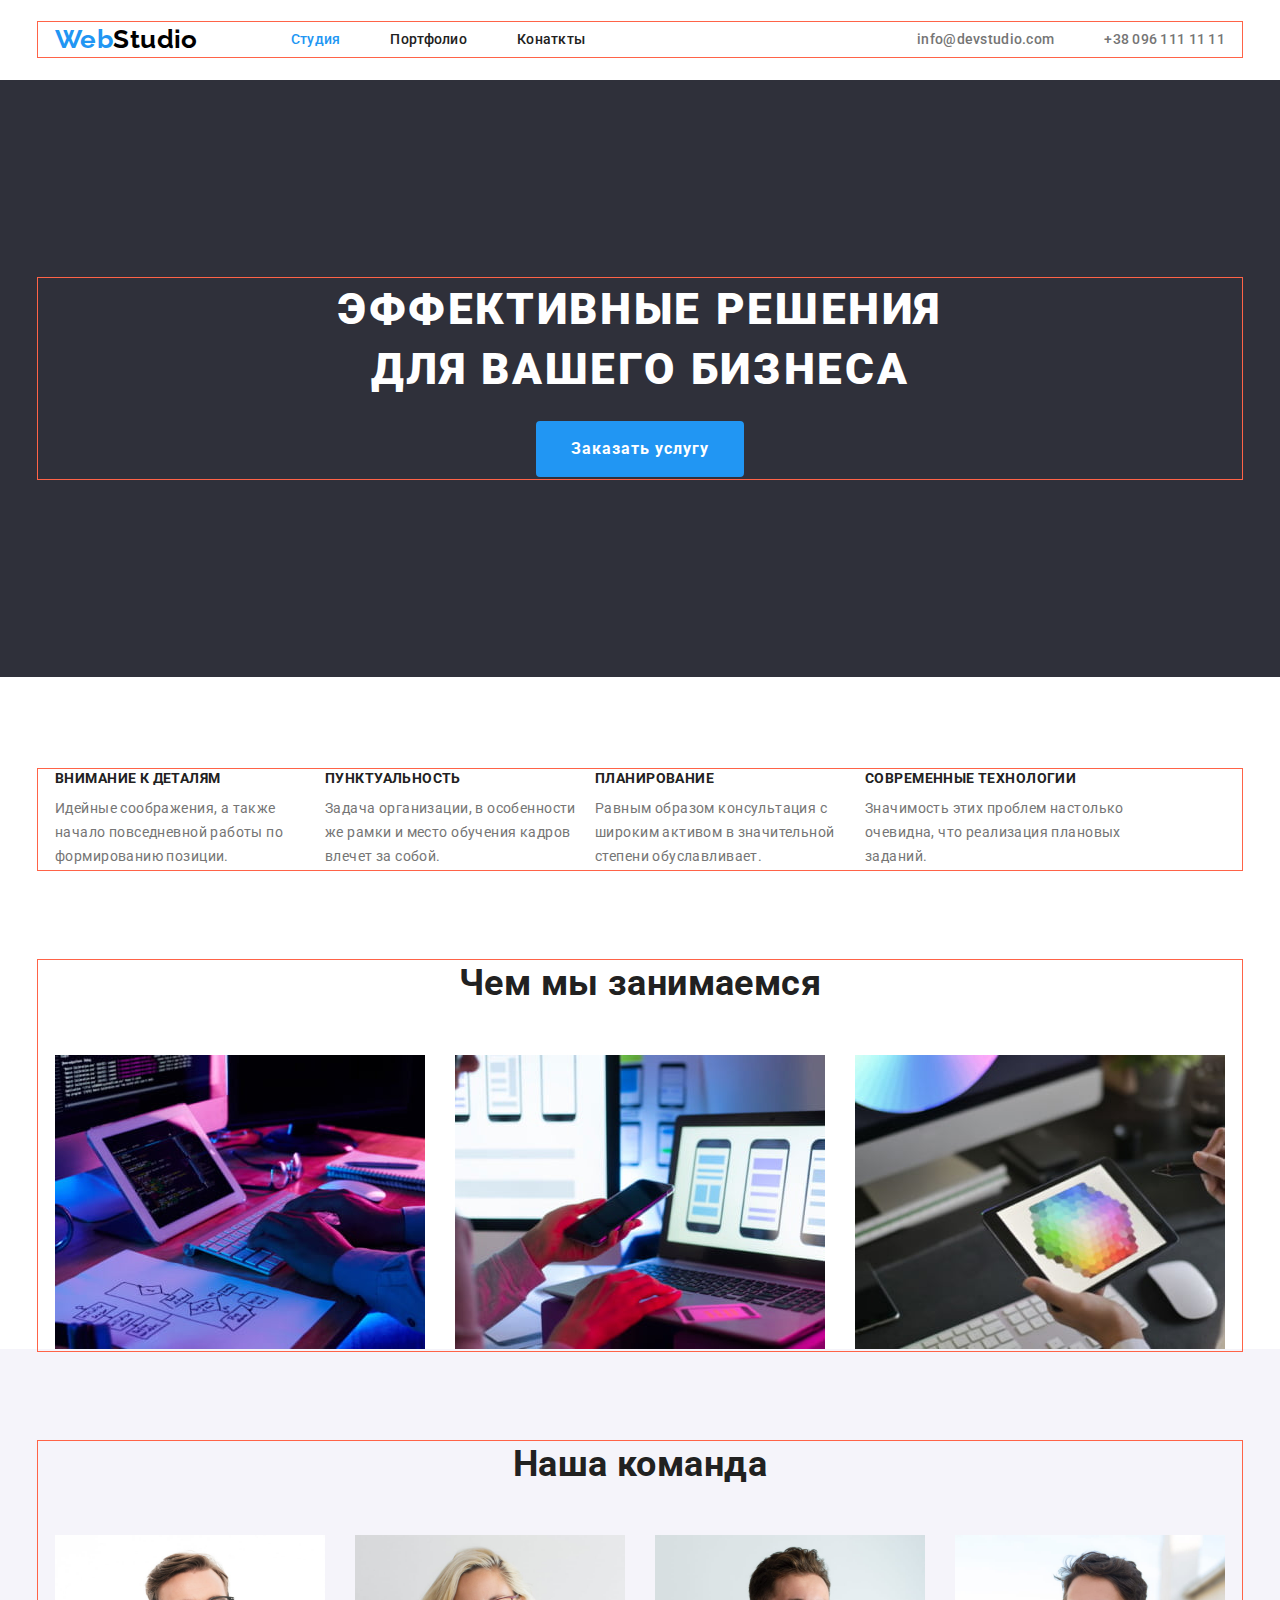
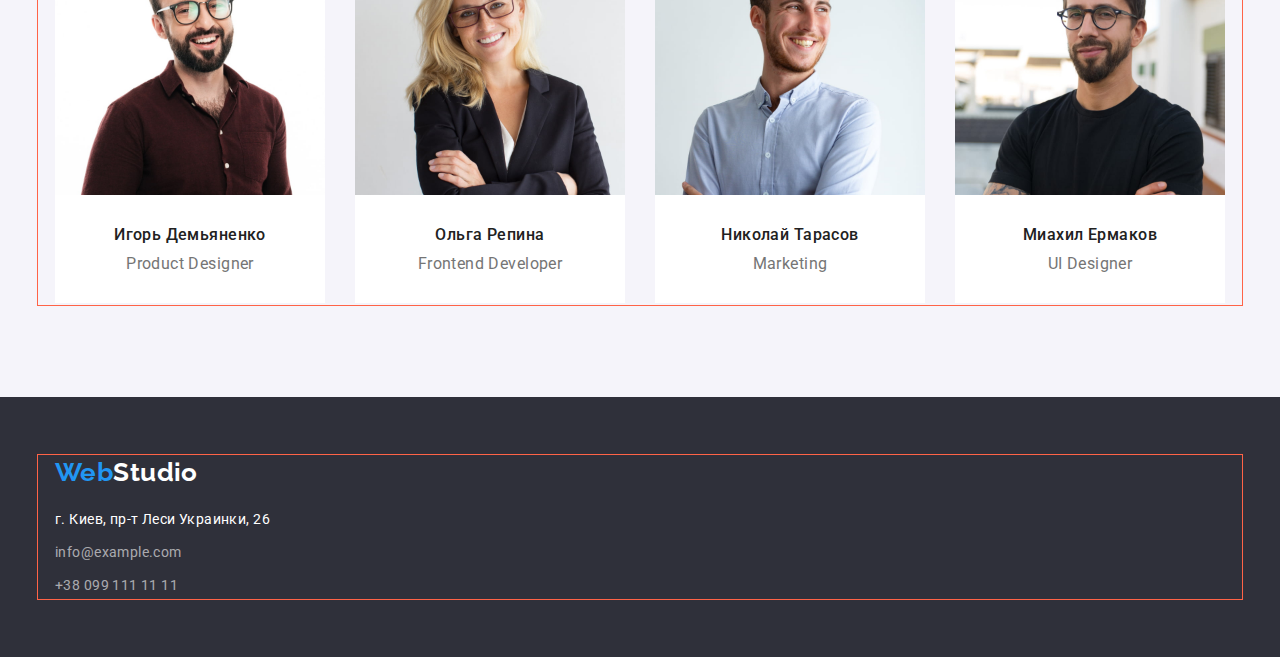
==== commit bcee4279: "сам знайшов помилки та виправив" ====
--- a/index.html
+++ b/index.html
@@ -58,25 +58,25 @@
       <section class="advantage-section">
         <div class="container">
           <ul class="list main-list">
-            <li class="item">
+            <li class="item advantage-item">
               <h3 class="title">Внимание к деталям</h3>
               <p class="text-title">
                 Идейные соображения, а также начало повседневной работы по формированию позиции.
               </p>
             </li>
-            <li class="item">
+            <li class="item advantage-item">
               <h3 class="title">Пунктуальность</h3>
               <p class="text-title">
                 Задача организации, в особенности же рамки и место обучения кадров влечет за собой.
               </p>
             </li>
-            <li class="item">
+            <li class="item advantage-item">
               <h3 class="title">Планирование</h3>
               <p class="text-title">
                 Равным образом консультация с широким активом в значительной степени обуславливает.
               </p>
             </li>
-            <li class="item">
+            <li class="item advantage-item">
               <h3 class="title">Современные технологии</h3>
               <p class="text-title">
                 Значимость этих проблем настолько очевидна, что реализация плановых заданий.
--- a/css/styles.css
+++ b/css/styles.css
@@ -27,7 +27,7 @@
     margin-right: auto;
     padding-left: 15px;
     padding-right: 15px;
-    outline: 2px solid tomato;
+    outline: 1px solid tomato;
     outline-offset: 2px;
 }
 h1,
@@ -39,7 +39,9 @@
 p {
     margin: 0;
 }
-
+img {
+    display: block;
+}
 .list {
     list-style: none;
     text-decoration: none;
@@ -52,19 +54,26 @@
     display: flex;
     align-items: center;
 }
-
+.header {
+    padding-top: 24px;
+    padding-bottom: 25px;
+}
 .header-list {
     display: flex;
-    gap: 50px;
+}
+.header-item {
+    margin-right: 50px;
+}
+.header-item:last-child {
+    margin-right: 0;
 }
 .header-nav {
     margin-right: auto;
 }
 
-.header-mail {
+.link-mail {
     margin-right: 50px;
 }
-
 .link-logo {
     margin-right: 93px;
 }
@@ -119,7 +128,7 @@
 .main-section {
 background-color: var(--hero-and-footer-background-color); 
 text-align: center;
-padding-top: 209px;
+padding-top: 200px;
 padding-bottom: 200px;
 }
 .main-title {
@@ -158,8 +167,8 @@
 }
 .main-list {
     display: flex;
-    gap: 50px;
-    flex-basis: 270px;
+    margin: 0;
+    padding-left: 0;
 }
 .title {
     font-weight: 700;
@@ -170,9 +179,16 @@
 
     margin-bottom: 10px;
 }
+.advantage-item {
+    width: 270px;
+}
 .text-title {
     line-height: 1.71;
     color: var(--secondary-text-color);
+    margin-right: 30px;
+}
+.text-title:last-child {
+    margin-right: 0;
 }
 /* Секція команди */
 .team-section {
@@ -221,33 +237,6 @@
     line-height: 1.19;
     text-align: center;
     color: var(--secondary-text-color);
-}
-/* Portfolio */
-.title-portfolio {
-    font-weight: 700;
-    font-size: 18px;
-    line-height: 2;
-    letter-spacing: 0.06em;
-    color: var(--main-text-color);
-}
-.text-portfolio {
-    font-size: 16px;
-    line-height: 1.88;
-    color: var(--secondary-text-color);
-}
-.btn-portfolio {
-    font-family: inherit;
-    font-weight: 500;
-    font-size: 16px;
-    line-height: 1.62;
-    cursor: pointer;
-    background-color: #F5F4FA;
-    color: #212121;
-}
-.btn-portfolio:hover,
-.btn-portfolio:focus {
-background-color: var(--acent-color);
-color: #ffffff;
 }
 /* footer */
 .footer {
@@ -289,3 +278,62 @@
     color: var(--acent-color);
 }
 
+/* Portfolio */
+.title-portfolio {
+    font-weight: 700;
+    font-size: 18px;
+    line-height: 2;
+    letter-spacing: 0.06em;
+    color: var(--main-text-color);
+    margin-bottom: 4px;
+}
+
+.text-portfolio {
+    font-size: 16px;
+    line-height: 1.88;
+    color: var(--secondary-text-color);
+}
+.portfolio-main {
+    padding-top: 94px;
+    padding-bottom: 94px;
+}
+.btn-portfolio {
+    max-width: 145px;
+    min-width: 73px;
+    min-height: 38px;
+    padding: 6px 22px;
+
+    font-family: inherit;
+    font-weight: 500;
+    font-size: 16px;
+    line-height: 1.62;
+    cursor: pointer;
+    background-color: #F5F4FA;
+    color: #212121;
+    border-radius: 4px;
+    border: 0 solid #F5F4FA;
+}
+
+.btn-portfolio:hover,
+.btn-portfolio:focus {
+    background-color: var(--acent-color);
+    color: #ffffff;
+}
+.portfolio-list {
+    display: flex;
+    gap: 8px;
+    margin-bottom: 50px;
+    justify-content: center;
+}
+.exampel-list {
+    display: flex;
+    flex-wrap: wrap;
+    gap: 30px;
+}
+.text-portfolio-container {
+    padding-top: 20px;
+    padding-right: 24px;
+    padding-bottom: 20px;
+    padding-left: 24px;
+    outline: 1px solid #EEEEEE;
+}
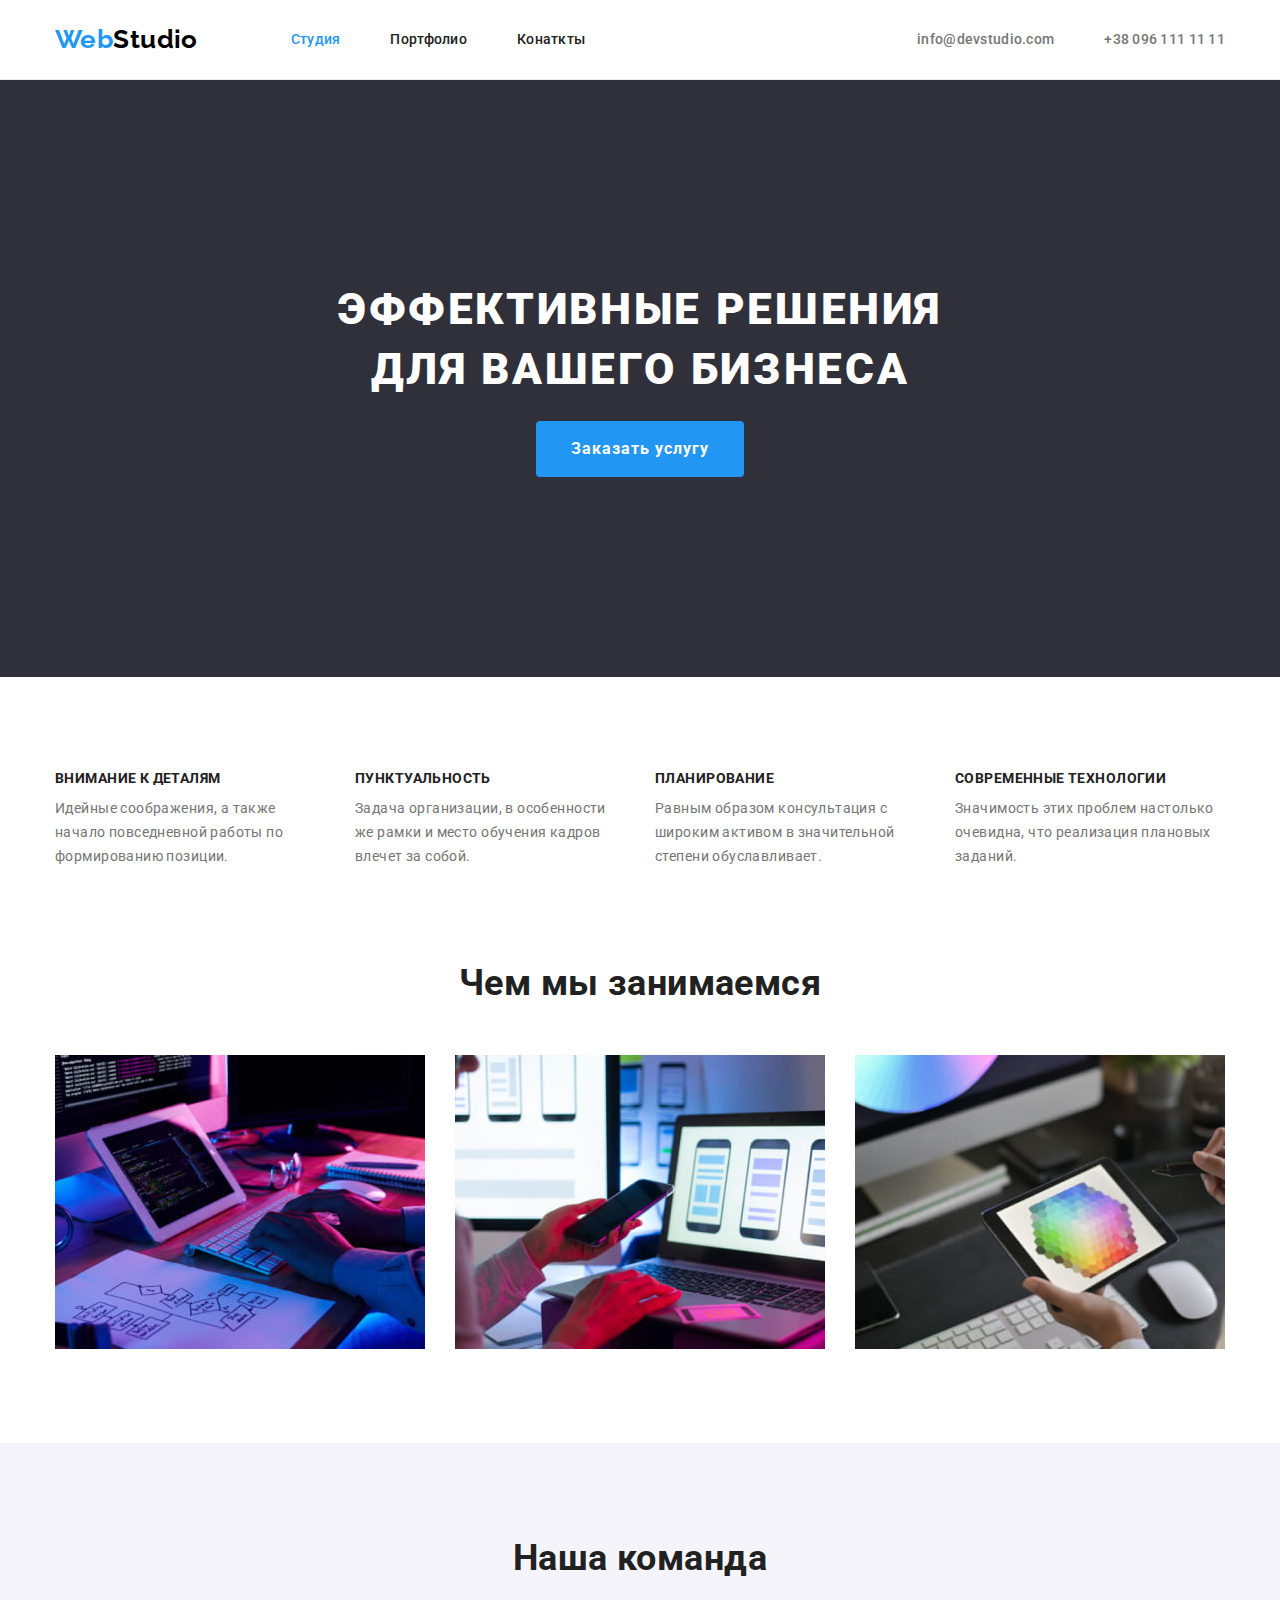
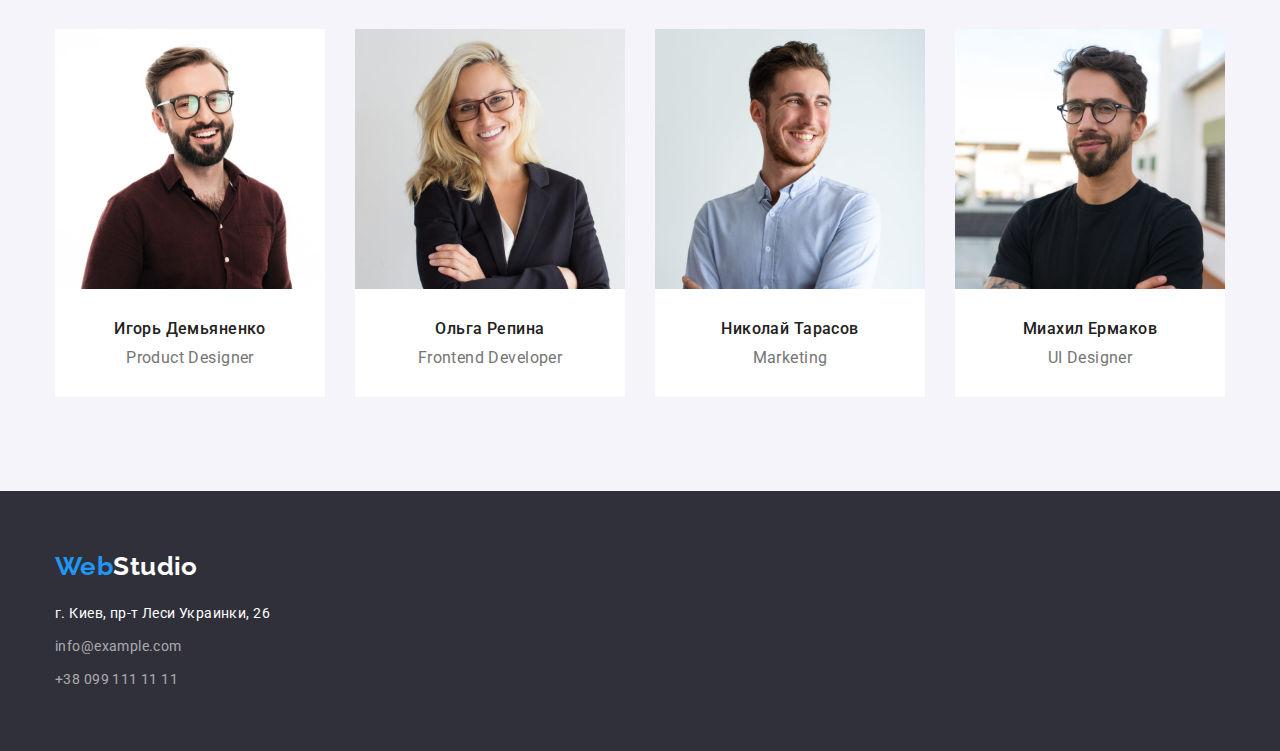
==== commit aa935fcf: "виправив помилки" ====
--- a/index.html
+++ b/index.html
@@ -49,35 +49,35 @@
     </header>
     <!-- main section -->
     <main class="main">
-      <section class="main-section">
+      <section class="section main-section">
         <div class="container">
           <h1 class="main-title">Эффективные решения для вашего бизнеса</h1>
           <button type="button" class="btn-large">Заказать услугу</button>
         </div>
       </section>
-      <section class="advantage-section">
+      <section class="section advantage-section">
         <div class="container">
           <ul class="list main-list">
             <li class="item advantage-item">
-              <h3 class="title">Внимание к деталям</h3>
+              <h2 class="title">Внимание к деталям</h2>
               <p class="text-title">
                 Идейные соображения, а также начало повседневной работы по формированию позиции.
               </p>
             </li>
             <li class="item advantage-item">
-              <h3 class="title">Пунктуальность</h3>
+              <h2 class="title">Пунктуальность</h2>
               <p class="text-title">
                 Задача организации, в особенности же рамки и место обучения кадров влечет за собой.
               </p>
             </li>
             <li class="item advantage-item">
-              <h3 class="title">Планирование</h3>
+              <h2 class="title">Планирование</h2>
               <p class="text-title">
                 Равным образом консультация с широким активом в значительной степени обуславливает.
               </p>
             </li>
             <li class="item advantage-item">
-              <h3 class="title">Современные технологии</h3>
+              <h2 class="title">Современные технологии</h2>
               <p class="text-title">
                 Значимость этих проблем настолько очевидна, что реализация плановых заданий.
               </p>
@@ -85,7 +85,7 @@
           </ul>
         </div>
       </section>
-      <section class="secondary-section">
+      <section class="section secondary-section">
         <div class="container">
           <h2 class="secondary-title">Чем мы занимаемся</h2>
           <ul class="list secondary-list">
@@ -120,7 +120,7 @@
         </div>
       </section>
       <!-- out team section -->
-      <section class="team-section">
+      <section class="section team-section">
         <div class="container">
           <h2 class="team-title">Наша команда</h2>
           <ul class="list team-list">
--- a/css/styles.css
+++ b/css/styles.css
@@ -27,8 +27,12 @@
     margin-right: auto;
     padding-left: 15px;
     padding-right: 15px;
-    outline: 1px solid tomato;
-    outline-offset: 2px;
+
+    /* рамку виділення взяв у коментар, головне самому про це не забути */
+
+/* outline: 1px solid tomato;
+    outline-offset: 2px; */
+
 }
 h1,
 h2,
@@ -48,6 +52,9 @@
     margin: 0;
     padding: 0;
 }
+.section {
+    padding: 94px 0;
+}
 /*Секція Хедера*/
 
 .header-container {
@@ -56,7 +63,8 @@
 }
 .header {
     padding-top: 24px;
-    padding-bottom: 25px;
+    padding-bottom: 24px;
+    border-bottom: 1px solid #ECECEC;
 }
 .header-list {
     display: flex;
@@ -71,7 +79,7 @@
     margin-right: auto;
 }
 
-.link-mail {
+.header-mail {
     margin-right: 50px;
 }
 .link-logo {
@@ -163,12 +171,11 @@
 /* Секція переваг */
 
 .advantage-section {
-    padding: 94px 0;
+    padding-bottom: 0;
 }
 .main-list {
     display: flex;
-    margin: 0;
-    padding-left: 0;
+    gap: 30px;
 }
 .title {
     font-weight: 700;
@@ -205,7 +212,6 @@
 .secondary-list {
     display: flex;
     gap: 30px;
-    padding-left: 0;
 }
 .secondary-title,
 .team-title {
@@ -260,7 +266,6 @@
 }
 .footer-address {
     display: inline-block;
-    margin-bottom: 9px;
 
     color: #ffffff;
     font-style: normal;
@@ -269,6 +274,9 @@
 }
 .footer-mail {
     display: inline-block;
+}
+.footer-list
+.item:not(:last-child) {
     margin-bottom: 9px;
 }
 .footer-mail:hover,
@@ -293,10 +301,7 @@
     line-height: 1.88;
     color: var(--secondary-text-color);
 }
-.portfolio-main {
-    padding-top: 94px;
-    padding-bottom: 94px;
-}
+
 .btn-portfolio {
     max-width: 145px;
     min-width: 73px;
@@ -319,6 +324,10 @@
     background-color: var(--acent-color);
     color: #ffffff;
 }
+.btn-portfolio.active-btn {
+    background-color: var(--acent-color);
+    color: #ffffff;
+}
 .portfolio-list {
     display: flex;
     gap: 8px;
@@ -335,5 +344,6 @@
     padding-right: 24px;
     padding-bottom: 20px;
     padding-left: 24px;
-    outline: 1px solid #EEEEEE;
-}
+    border: 1px solid #EEEEEE;
+    border-top: none;
+}
